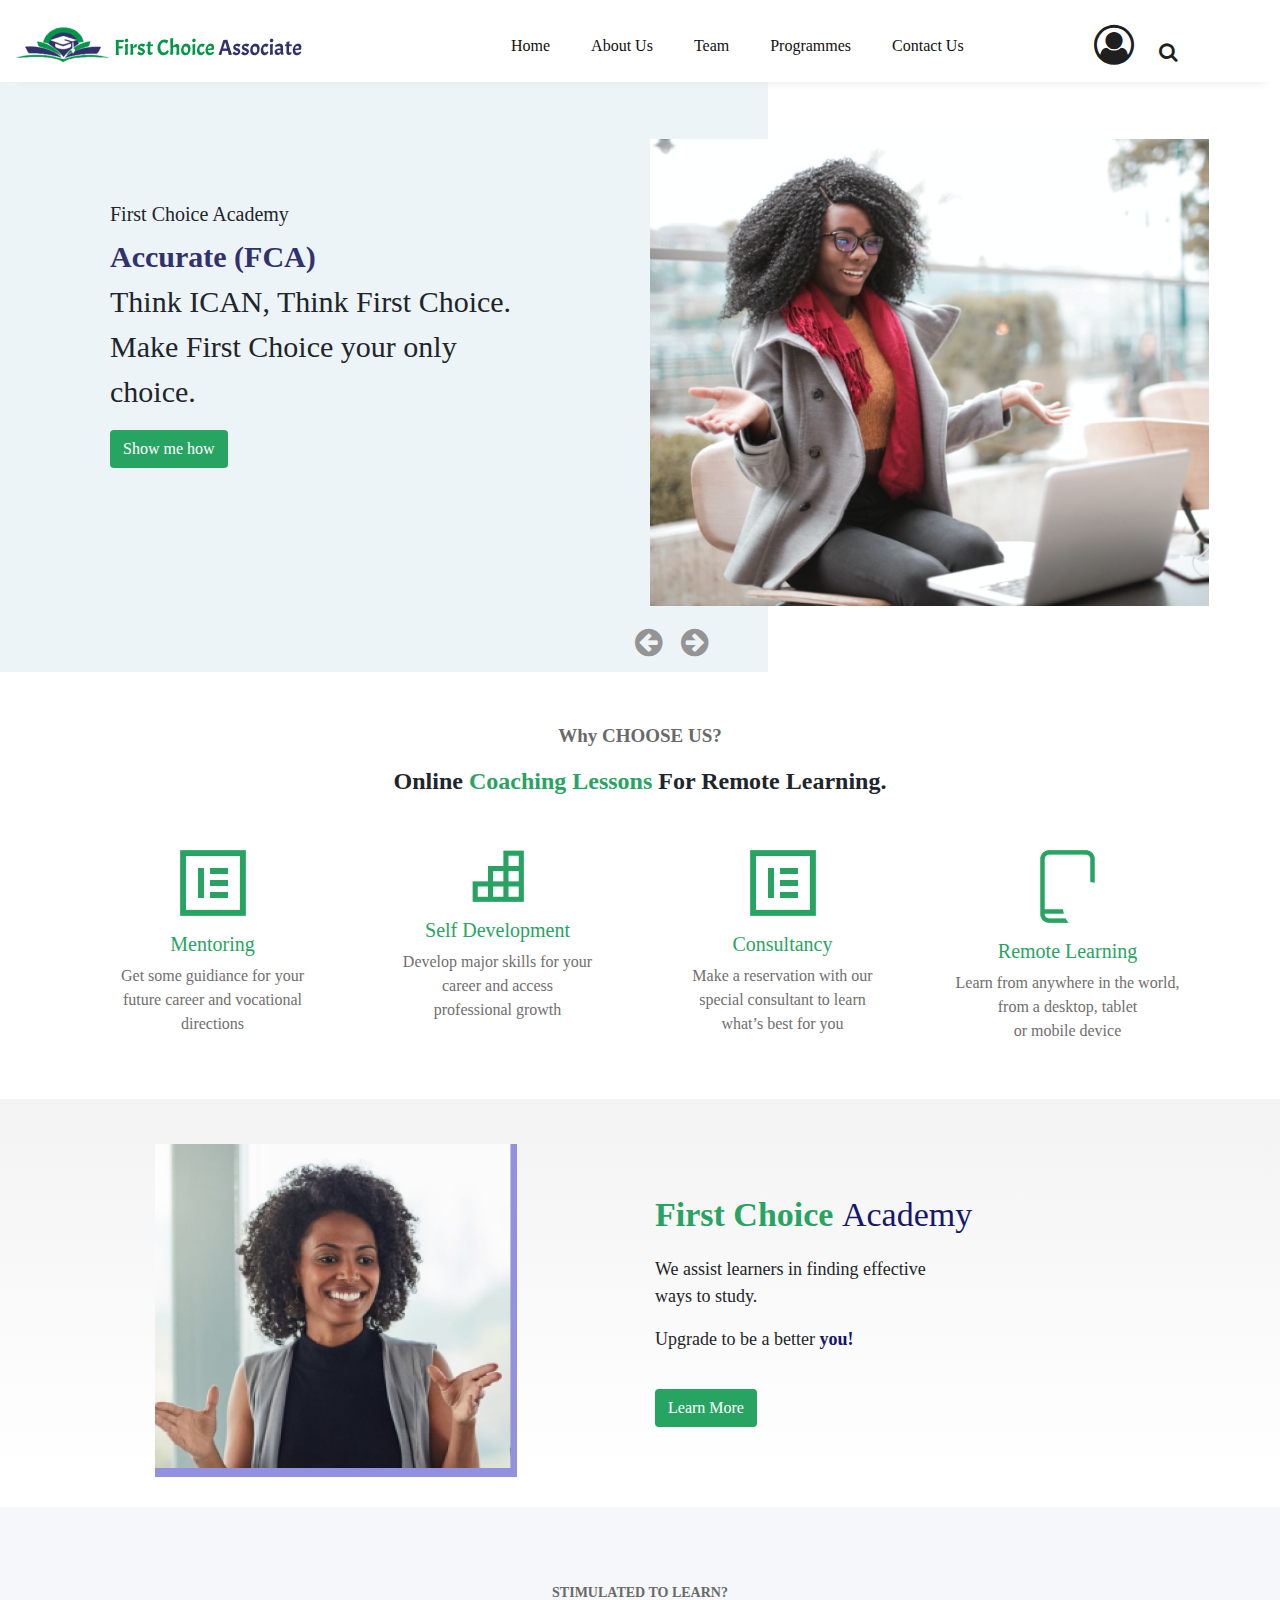
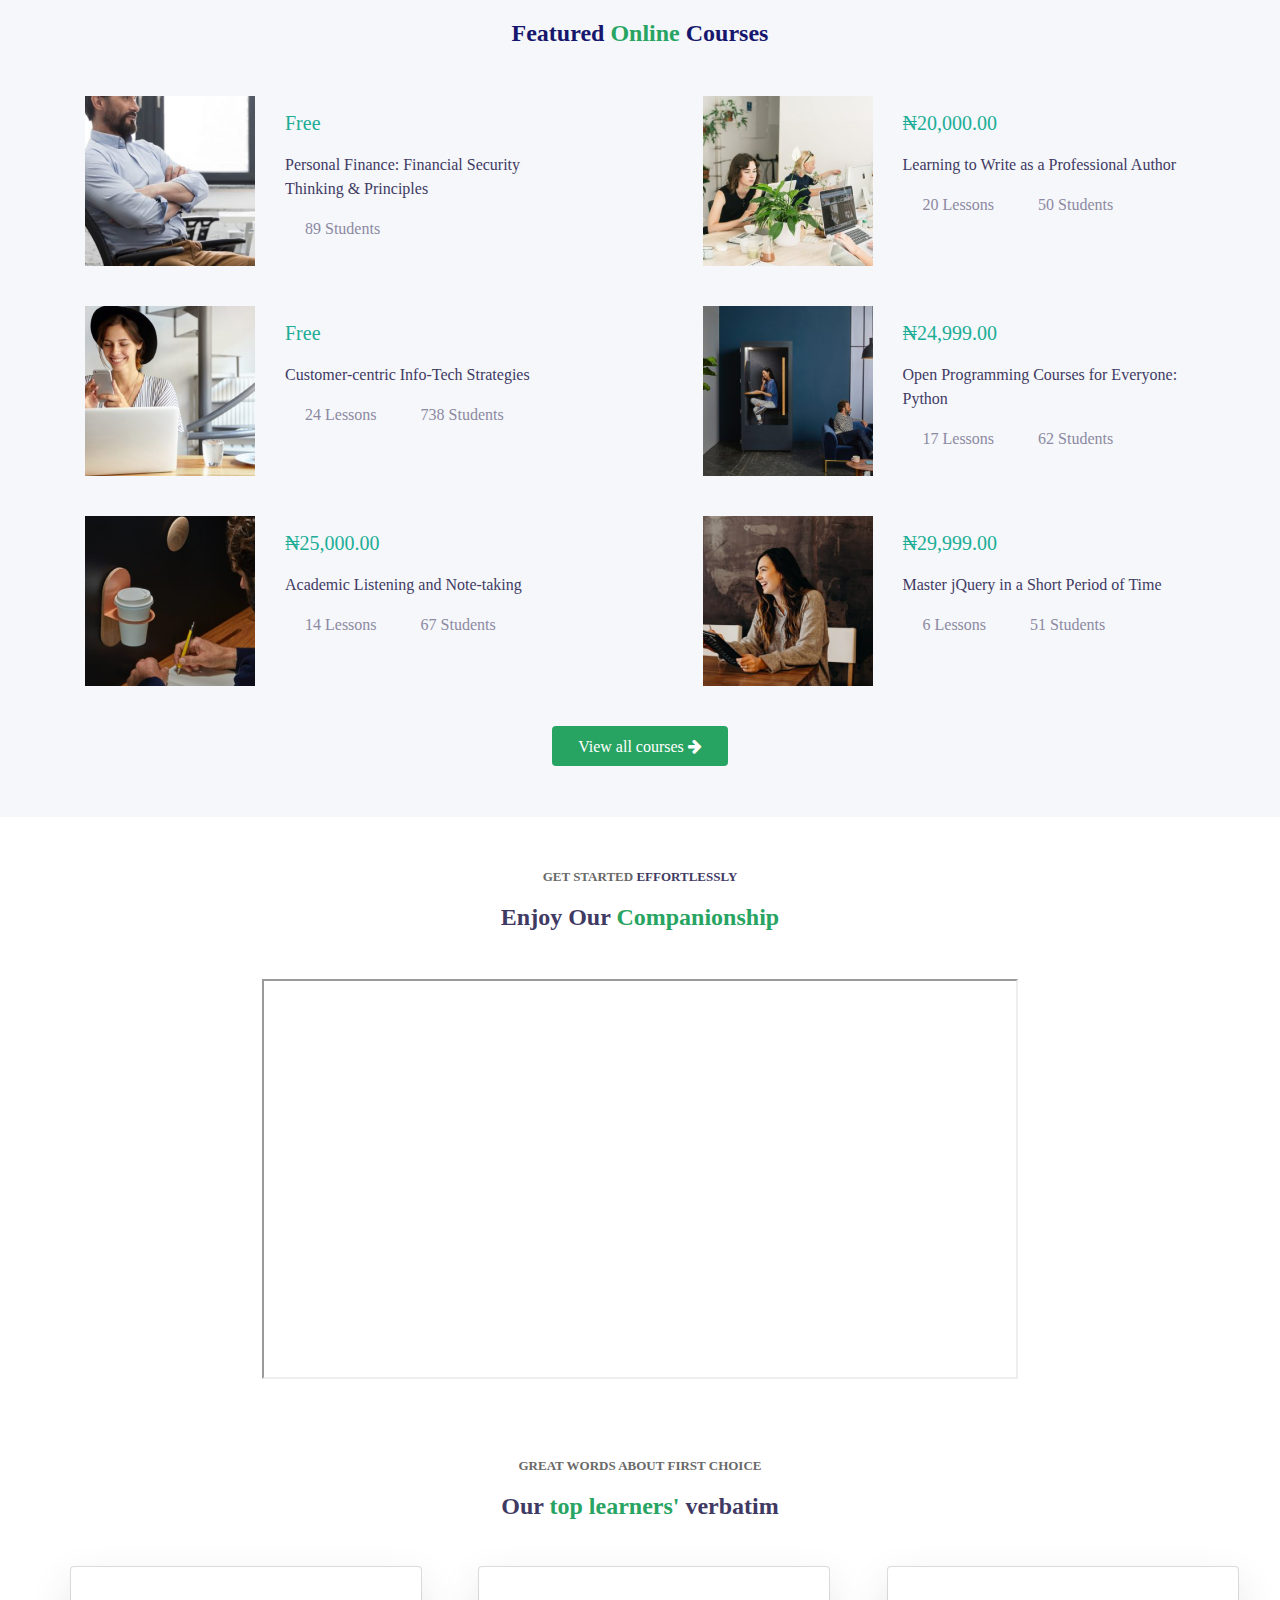
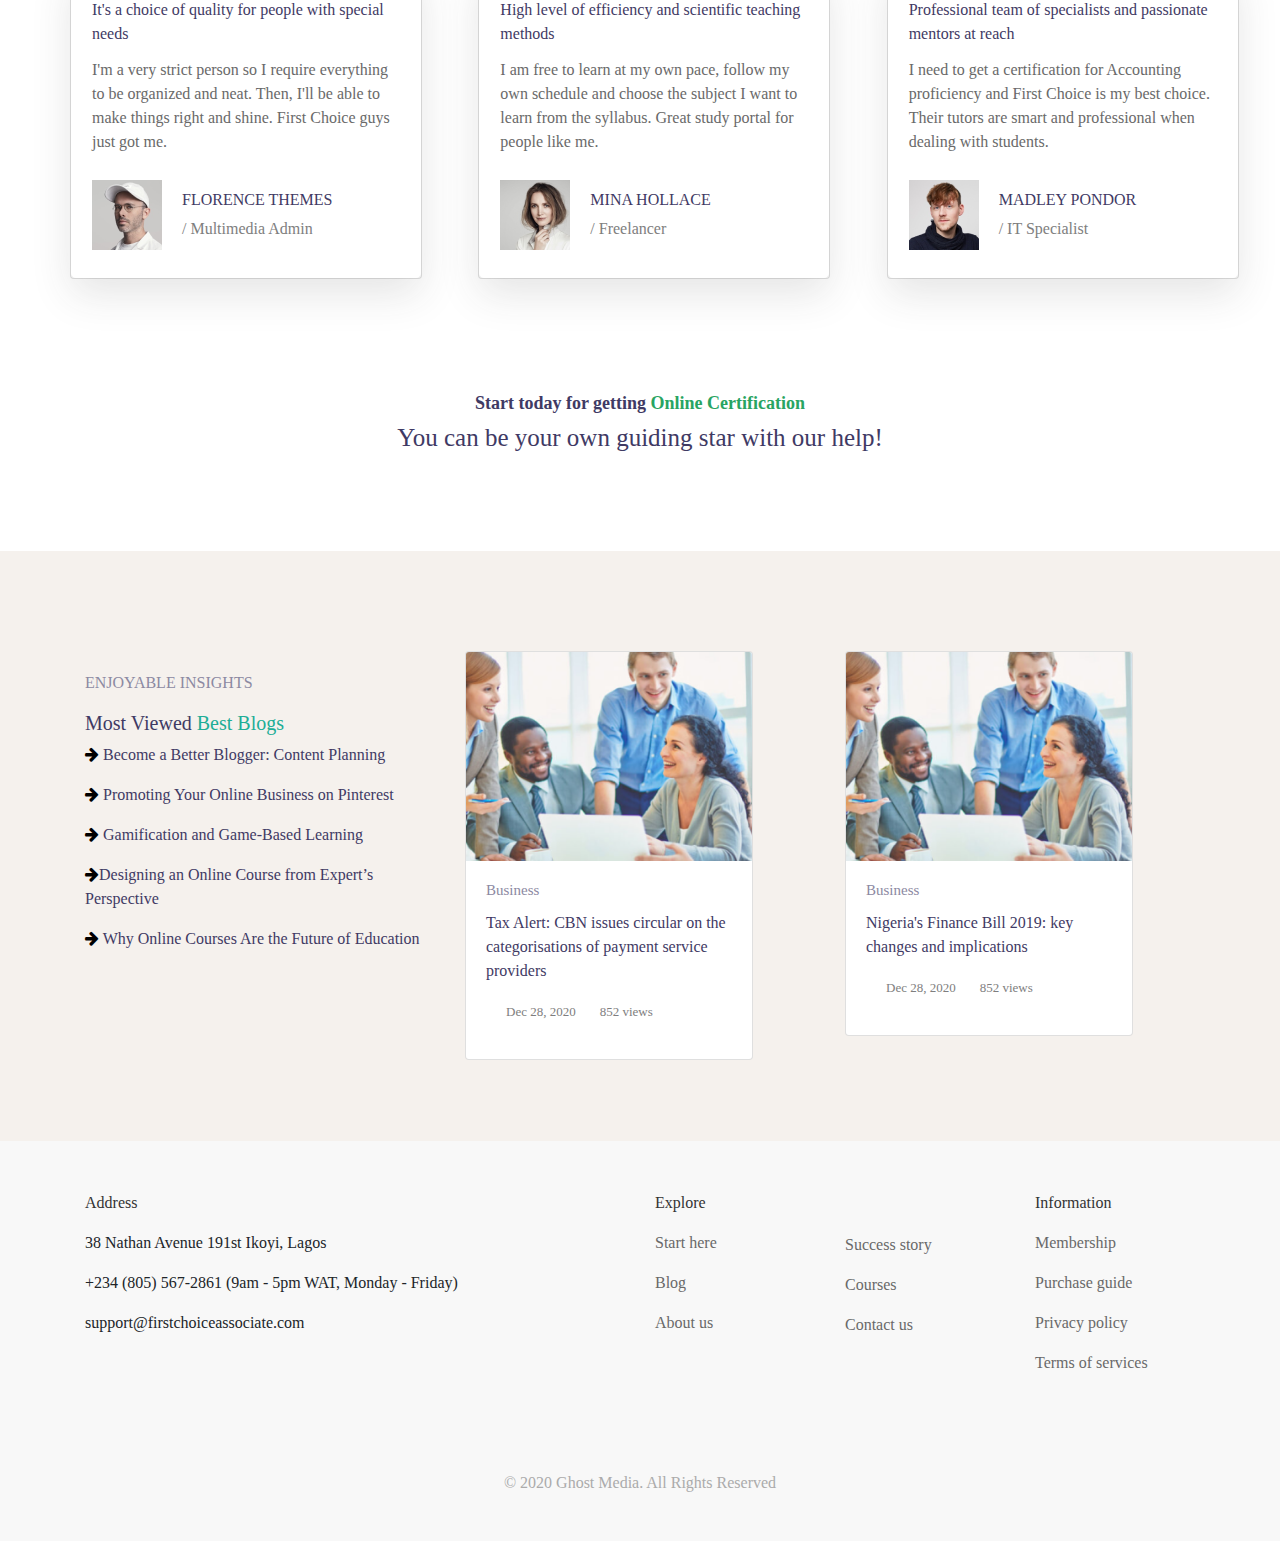
==== index.html @ f3e35f8e "demo for client" ====
<!DOCTYPE html>
<html lang="en">
<head>
    <meta charset="UTF-8">
    <meta http-equiv="X-UA-Compatible" content="IE=edge">
    <meta name="viewport" content="width=device-width, initial-scale=1.0">
    <title>Document</title>
    <link rel="stylesheet" href="https://maxcdn.bootstrapcdn.com/bootstrap/4.0.0/css/bootstrap.min.css" integrity="sha384-Gn5384xqQ1aoWXA+058RXPxPg6fy4IWvTNh0E263XmFcJlSAwiGgFAW/dAiS6JXm" crossorigin="anonymous">
    <link rel="stylesheet" href="https://stackpath.bootstrapcdn.com/font-awesome/4.7.0/css/font-awesome.min.css">
    <link rel="stylesheet" href="css/home.css">
</head>
<body>
    
    <!-- navbar- area -->
<section class="sec-one">
 
    <nav class="navbar navbar-expand-lg navbar-light">
        <div class="logos">
      <a class="navbar-brand" href="#"><img class="logo" src="images/logo.png" alt=""> <img class="logo-text" src="images/logo-text.png" alt=""></a>
     </div>
      <button class="navbar-toggler" type="button" data-toggle="collapse" data-target="#navbarTogglerDemo02" aria-controls="navbarTogglerDemo02" aria-expanded="false" aria-label="Toggle navigation">
        <span class="navbar-toggler-icon"></span>
      </button>
    
      <div class="collapse navbar-collapse" id="navbarTogglerDemo02">
        <ul class="navbar-nav mr-auto mt-2 mt-lg-0">
          <li class="nav-item active">
            <a class="nav-link" href="#">Home <span class="sr-only">(current)</span></a>
          </li>
          <li class="nav-item">
            <a class="nav-link" href="aboutus.html">About Us</a>
          </li>
          <li class="nav-item">
              <a class="nav-link" href="#">Team</a>
            </li>
            <li class="nav-item">
              <a class="nav-link" href="#">Programmes</a>
            </li>
            <li class="nav-item">
              <a class="nav-link" href="contactus.html">Contact Us</a>
            </li>
        </ul>
      </div>
  
      <div class="search">
          <a class="navbar-brand" href="index.html"><i class="fa fa-user-circle-o fa-2x" aria-hidden="true" ></i> <i class="fa fa-search" aria-hidden="true"></i></a>
        </div>
    </nav>

  </section>


  <!-- section two begins -->
  <section class="sec-two">
    <div class="container-fluid">
        <div class="col-sm col-md">
            <div class="accurate">
                <h5>First Choice Academy</h5> 
                    <p> <span class="accu">Accurate (FCA)</span>  <br> 
                        Think ICAN, Think First Choice. <br>
                         Make First Choice your only <br> choice.</p>
                       
                         <button type="button" class="btn btn-show">Show me how</button>                        
            </div>

            <div class="arrows">
                <a href="#"><i class="fa fa-arrow-circle-left fa-2x" aria-hidden="true"></i></a>  <a href="#"><i class="fa fa-arrow-circle-right fa-2x" aria-hidden="true"></i></a>
            </div>
        </div>
</div>


<div class="col-sm col-md">
    <div class="accurate-image">
        <img src="images/accurate.png" class="img-fluid" alt="">
    </div>
</div>
  </section>


 <!-- section three begins -->
<section class="sec-three">
    <div class="container-fluid">
        <div class="col-sm why">
          <p>Why CHOOSE US?</p> </div>

          <h4>Online <span>Coaching Lessons</span> For Remote Learning.</h4>
      </div>



      <div class="container">
        <div class="row rrow">
            <div class="col-sm col-md">
                <div class="general">
                <p><img src="images/mentoring.png" alt=""></p>
                <h5>Mentoring</h5>
                <p>Get some guidiance for your <br> future career and vocational <br> directions</p>
            </div>
            </div>

            
            <div class="col-sm col-md">
                <div class="general">
                <p><img src="images/self-development.png" alt=""></p>
                <h5>Self Development</h5>
                <p>Develop major skills for your  <br> career and access <br> professional growth</p>
            </div>
            </div>

      
            <div class="col-sm col-md">
                <div class="general">
                <p><img src="images/mentoring.png" alt=""></p>
                <h5>Consultancy</h5>
                <p>Make a reservation with our <br> special consultant to learn <br> what’s best for you</p>
            </div>
            </div>


            <div class="col-sm col-md">
                <div class="general">
                <p><img src="images/remote-learning.png" alt=""></p>
                <h5>Remote Learning</h5>
                <p>Learn from anywhere in the world, <br> from a desktop, tablet <br> or mobile device</p>
            </div>
            </div>

        </div>
      </div>
</section>


<!-- section four begins -->
<section class="sec-four">
    <div class="container">
        <div class="row">
        <div class="col-sm col-md">
            <div class="first-asso-image">
                <img src="images/first-asso-image.png" alt="">
            </div>
        </div>


        <div class="col-sm col-md">
            <div class="first-asso">
                <p id="first"><span>First Choice </span> Academy</p>
                <p id="second">We assist learners in finding effective <br> ways to study.</p>
                <p id="second">Upgrade to be a better <span>you!</span> </p>
            </div>

            <button type="button" class="btn btn-first">Learn More</button>   
        </div>
    </div>
</div>
</section>


<!-- section five begins -->
<section class="sec-five">
    <div class="container-fluid">
        <div class="col-sm why2">
          <p>STIMULATED TO LEARN?</p> 
          <h4> Featured  <span>Online</span> Courses</h4>
        </div>
      </div>
     

      <!-- sub-section -->
      <div class="container ">

        <!-- row one begins -->
        <div class="row row-head">
            <div class="col-sm col-md">
                <div class="free">
                    <div class="free-image">
                        <img src="images/free-1.png" alt="">
                    </div>

                    <div class="free-text">
                        <h5 style="color: #20AD96;;">Free</h5>
                        <p id="pi">Personal Finance: Financial Security <br> Thinking &  Principles </p>
                        <p id="pii"><span id="span1">89 Students</span></p>
                       
                    </div>
                </div>
            </div>

            <div class="col-sm-1 col-md-1"></div> 

            <div class="col-sm col-md">
                <div class="free free2">
                    <div class="free-image">
                        <img src="images/free-2.png" alt="">
                    </div>

                    <div class="free-text">
                        <h5 style="color: #20AD96;;">₦20,000.00</h5>
                        <p id="pi">Learning to Write as a Professional Author </p> 
                        <p><span id="span1">20 Lessons</span> <span id="span2">50 Students</span></p>
                    </div>
                </div>
            </div>
        </div>


        <!-- row two begins -->
        <div class="row row-head">
            <div class="col-sm col-md">
                <div class="free">
                    <div class="free-image">
                        <img src="images/free-3.png" alt="">
                    </div>

                    <div class="free-text">
                        <h5 style="color: #20AD96;;">Free</h5>
                        <p id="pi">Customer-centric Info-Tech Strategies</p>
                        <p><span id="span1">24 Lessons</span> <span id="span2"> 738 Students</span></p>
                    </div>
                </div>
            </div>

            <div class="col-sm-1 col-md-1"></div> 

            <div class="col-sm col-md">
                <div class="free free2">
                    <div class="free-image">
                        <img src="images/free-4.png" alt="">
                    </div>

                    <div class="free-text">
                        <h5 style="color: #20AD96;;">₦24,999.00</h5>
                        <p id="pi">Open Programming Courses for Everyone: Python</p>
                        <p><span id="span1">17 Lessons</span> <span id="span2"> 62 Students</span></p>
                    </div>
                </div>
            </div>
        </div>


        <!-- row three begins -->
        <div class="row row-head">
            <div class="col-sm col-md">
                <div class="free">
                    <div class="free-image">
                        <img src="images/free-5.png" alt="">
                    </div>

                    <div class="free-text">
                        <h5 style="color: #20AD96;;">₦25,000.00</h5>
                        <p id="pi">Academic Listening and Note-taking</p>
                        <p><span id="span1">14 Lessons</span> <span id="span2"> 67 Students</span></p>
                    </div>
                </div>
            </div>

            <div class="col-sm-1 col-md-1"></div> 

            <div class="col-sm col-md">
                <div class="free free2">
                    <div class="free-image">
                        <img src="images/free-6.png" alt="">
                    </div>

                    <div class="free-text">
                        <h5 style="color: #20AD96;;">₦29,999.00</h5>
                        <p id="pi">Master jQuery in a Short Period of Time</p>
                        <p><span id="span1">6 Lessons</span> <span id="span2"> 51 Students</span></p>
                    </div>
                </div>
            </div>
        </div>
      </div>


      <div class="container-fluid">
        <div class="col-sm col-md"> 
            <div class="btn-v">
            <button type="button" class="btn btn-view">View all courses  <i class="fa fa-arrow-right" aria-hidden="true"></i></button>   
         </div>
    </div>
      </div> 
</section>


<!-- section six begins -->
<section class="sec-six">
    <div class="container-fluid">
        <div class="col-sm get">
          <p>GET STARTED <span>EFFORTLESSLY</span></p> </div>

          <h4> Enjoy Our <span>Companionship</span> </h4>
      </div>

      <div class="container">
          <div class="col-sm col-md videoo">
            <iframe width="" height="" src="https://www.youtube.com/embed/l202KgIGcwQ" frameborder="10" allow="accelerometer; autoplay; clipboard-write; encrypted-media; gyroscope; picture-in-picture" allowfullscreen></iframe>
          </div>
      </div>
</section>


<!-- section seven begins -->
<section class="sec-seven">
    <div class="container-fluid">
        <div class="col-sm col-md great">
          <p>GREAT WORDS ABOUT FIRST CHOICE</p> </div>
          <h4>Our <span>top learners'</span> verbatim</h4>
      </div>


        <!-- card region -->
        <div class="container-fluid capp">
            <div class="row carrd">
                <div class="col-sm col-md">
                    <div class="card" style="width: 22rem;">
                        <div class="card-body card-reg">
                          <p class="card-title card-tit">It's a choice of quality for people with special needs</p>
                          <p class="card-text card-tex">I'm a very strict person so I require everything to be organized and neat. Then, I'll be able to make things right and shine. First Choice guys just got me. </p>    
                            <div class="card-subsection">
                            <div class="card-image">
                                <img src="images/card-image1.png" alt=""> </div>
                            <div class="card-image-text">
                                <h6 id="p-one">FLORENCE THEMES</h6>
                                <p id="p-two"> / Multimedia Admin</p>
                            </div>
                          </div>
                        </div>
                      </div>
                </div>



                <div class="col-sm col-md">
                    <div class="card" style="width: 22rem;">
                        <div class="card-body card-reg">
                          <p class="card-title card-tit">High level of efficiency and scientific teaching methods</p>
                          <p class="card-text card-tex">I am free to learn at my own pace, follow my own schedule and choose the subject I want to learn from the syllabus. Great study portal for people like me.</p>    
                            <div class="card-subsection">
                            <div class="card-image">
                                <img src="images/card-image2.png" alt=""> </div>
                            <div class="card-image-text">
                                <h6 id="p-one">MINA HOLLACE</h6>
                                <p id="p-two"> / Freelancer</p>
                            </div>
                          </div>
                        </div>
                      </div>
                </div>


                <div class="col-sm col-md">
                    <div class="card" style="width: 22rem;">
                        <div class="card-body card-reg">
                          <p class="card-title card-tit">Professional team of specialists and passionate mentors at reach</p>
                          <p class="card-text card-tex">I need to get a certification for Accounting proficiency and First Choice is my best choice. Their tutors are smart and professional when dealing with students.</p>    
                            <div class="card-subsection">
                            <div class="card-image">
                                <img src="images/card-image3.png" alt=""> </div>
                            <div class="card-image-text">
                                <h6 id="p-one">MADLEY PONDOR</h6>
                                <p id="p-two"> / IT Specialist</p>
                            </div>
                          </div>
                        </div>
                      </div>
                </div>
 
            </div>
        </div>
</section>


<!-- section eight begins -->
<section class="sec-eight">
    <div class="container-fluid">
        <div class="col-sm start">
            <p> Start today for getting <span>Online Certification</span> </p>
          <h5>You can be your own guiding star with our help!</h5> 
          
        </div>
      </div>
</section>


<!-- section nine begins -->
<section class="sec-nine">
    <div class="container">
        <div class="row enj">
            <div class="col-sm col-md">
                <div class="enjoyable">
                        <p id="enjoy">ENJOYABLE INSIGHTS</p>
                        <h5>Most Viewed <span>Best Blogs</span></h5>

                        <div class="become">
                           <a href=""> <p> <i class="fa fa-arrow-right" aria-hidden="true"></i> Become a Better Blogger: Content Planning</p></a>
                           <a href=""> <p> <i class="fa fa-arrow-right" aria-hidden="true"></i> Promoting Your Online Business on Pinterest</p></a>
                           <a href=""> <p> <i class="fa fa-arrow-right" aria-hidden="true"></i> Gamification and Game-Based Learning</p></a>
                           <a href=""> <p> <i class="fa fa-arrow-right" aria-hidden="true"></i>Designing an Online Course from Expert’s Perspective</p></a>
                           <a href=""> <p> <i class="fa fa-arrow-right" aria-hidden="true"></i> Why Online Courses Are the Future of Education</p></a>
                        </div>
                    </div>
             </div>


            <div class="col-sm col-md">
                <div class="card" style="width: 18rem;">
                    <img class="card-img-top" src="images/enjoyable-image1.png" alt="Card image cap">
                    <div class="card-body">
                      <h5 class="card-title card-business">Business</h5>
                      <p class="card-text card-tax">Tax Alert: CBN issues circular on the categorisations of payment service providers</p>
                      <p id="tax"> <span>Dec 28, 2020</span> <span>852 views</span></p> 
                    </div>
                  </div>
            </div>

          
            <div class="col-sm col-md">
                <div class="card" style="width: 18rem;">
                    <img class="card-img-top" src="images/enjoyable-image1.png" alt="Card image cap">
                    <div class="card-body">
                      <h5 class="card-title card-business">Business</h5>
                      <p class="card-text card-tax">Nigeria's Finance Bill 2019: key changes and implications</p>
                      <p id="tax"> <span>Dec 28, 2020</span> <span>852 views</span></p> 
                    </div>
                  </div>
            </div>
        </div>
    </div>
</section>


<!-- footer section begins -->
<footer>
    <div class="container">
        <div class="row foot">
            <div class="col-sm col-md">
                <div class="address">
                <p id="main">Address</p>
                <p>38 Nathan Avenue 191st Ikoyi, Lagos</p>
                <p>+234 (805) 567-2861 (9am - 5pm WAT, Monday - Friday)</p>
                <p>support@firstchoiceassociate.com</p>
            </div>
            </div>


            <div class="col-sm col-md">
                <div class="row">
                    <div class="col-sm">
                        <div class="explore">
                            <p id="main">Explore</p>
                            <a href=""> <p>Start here</p>   </a>
                            <a href=""> <p>Blog</p>   </a>
                            <a href=""><p>About us</p>   </a>
                        </div>
                    </div>     
                                        

                    <div class="col-sm">
                        <div class="success">
                            <p> </p>
                            <a href=""> <p id="succ">Success story</p>   </a>
                            <a href=""><p>Courses</p>   </a>
                         <a href=""><p>Contact us</p>   </a>
                        </div>
                    </div> 


                    <div class="col-sm">
                        <div class="information">
                           <p id="main">Information</p>
                            <a href=""> <p>Membership</p>   </a>
                            <a href=""><p>Purchase guide</p>   </a>
                            <a href=""> <p>Privacy policy</p>   </a>
                             <a href=""><p>Terms of services</p>   </a>

                        </div>
                    </div> 
                 </div>
            </div>

           
        </div>
    </div>


    <div class="col-sm col-md">
        <div class="copyright">
            <p>&copy; 2020 Ghost Media. All Rights Reserved</p>
        </div>
    </div>

</footer>














    <script src="https://code.jquery.com/jquery-3.2.1.slim.min.js" integrity="sha384-KJ3o2DKtIkvYIK3UENzmM7KCkRr/rE9/Qpg6aAZGJwFDMVNA/GpGFF93hXpG5KkN" crossorigin="anonymous"></script>
<script src="https://cdnjs.cloudflare.com/ajax/libs/popper.js/1.12.9/umd/popper.min.js" integrity="sha384-ApNbgh9B+Y1QKtv3Rn7W3mgPxhU9K/ScQsAP7hUibX39j7fakFPskvXusvfa0b4Q" crossorigin="anonymous"></script>
<script src="https://maxcdn.bootstrapcdn.com/bootstrap/4.0.0/js/bootstrap.min.js" integrity="sha384-JZR6Spejh4U02d8jOt6vLEHfe/JQGiRRSQQxSfFWpi1MquVdAyjUar5+76PVCmYl" crossorigin="anonymous"></script>
</body>
</html>
---- css/home.css ----
*{
    margin: 0px;
    padding: 0px;
    box-sizing: border-box;
    font-family: roboto;
}


/* sec-one begins */

/* navbar */

.navbar{
    padding-top: 20px;
    padding-bottom: 10px;
    box-shadow: 0px 15px 10px -15px  #E5E5E5;    
    
} 

.logos{
   
}

.navbar-nav{
    margin-left: 160px;
}

.nav-link{
    color: #111111 !important;
}

.nav-link:hover{
    color: #019748 !important;
}


.nav-link:hover{
    border-bottom: solid 2px  
    #019748;

}


.nav-item {
    padding-left: 25px;
}


.search{
    margin-right: 70px;
}

.search i{
    padding-left: 20px;
}


/* section two begins */
.sec-two{
    height: 590px;
    width: 60%;
    background-color: #EDF4F8;

    
}

.accu{
    color: #31316D; font-weight: bold; 
}

.accurate {
    padding-left: 80px;
    padding-top: 120px;
    position: relative;
}


.accurate p{
    font-size: 30px;
}

.accurate h5{
    
}

.btn-show{
    background-color:  #28A462;
    color: white;
}

.accurate-image{
    width: 100%;
    
}

.accurate-image img{
  position: absolute;
  z-index: 1;
    left: 650px;
    bottom: -140px;
    height: 470px !important;
}

.arrows{
    position: absolute;
    top: 545px;
    left: 605px;
}

.arrows i{
    padding-left: 15px;
}

.arrows a{
    color: #949494;
}


/* section 3 begins */
.sec-three .why p {
    padding-top: 50px;
       text-align: center;
       color: #696969;
       font-size: 19px;
       font-weight: bold;
   }

   .sec-three h4 {
    padding-top: 0px;
       text-align: center;
       font-weight: bold;
   }

.sec-three h4 span{
   color: #28A462;
}



.rrow{
    margin-top: 55px;
    text-align: center;
}

.general{
    text-align: center;
    margin: auto;
}

.general h5{
    margin: auto;
    color: #28A462;
    padding-bottom: 8px;

}
.general img{
    
}

.general p{
    color: #706E6E;

}


/* sec-four begins */
.sec-four{
    
    width: 100%;
    /* height: 402px; */
    margin-top: 40px;
    background-image: linear-gradient(#F3F3F3, #ffffff);
}

.first-asso-image{
    padding-top: 45px;
}

.first-asso-image img{
    width: 80%;
    padding-left: 70px;
}

#first{
    font-size: 34px;
    font-family: cursive;
    padding-top: 90px;
    color:  rgb(22, 22, 109);
}

#first span{
    font-weight: bold;
    color: #28A462;
    font-family: cursive;
}

#second{
    font-size: 18px;
}

#second span{
    color: rgb(22, 22, 109);
    font-weight: bold;
}

.btn-first{
    background-color:  #28A462;
    color: white;
    margin-top: 20px;
}


/* section five begins */
.sec-five{
    margin-top: 30px;
    width: 100%;
    height: 910px;
    background-color:  #F5F7FA;
}

.sec-five .why2 p {
    padding-top: 75px;
       text-align: center;
       color: #696969;
       font-size: 14px;
       font-weight: bold;
   }

   .sec-five .why2 h4 {
    padding-top: 0px;
       text-align: center;
       font-weight: bold;
       color: rgb(22, 22, 109);
   }

.sec-five .why2 h4 span{
   color: #28A462;
}

.row-head{
    padding-top: 40px;
}

.free{
    display: flex;
}



.free-text{
    padding-left:  30px;
    padding-top: 15px;
}

#pi{
    color:  #3F3A64;
    padding-top: 10px;
    /* color: #3F3A64; */
}


.free-text #span1{
    padding-left: 20px;
    color: #8C89A2;
}

.free-text #span2{
    padding-left: 40px;
    color: #8C89A2;
}

.btn-v{
text-align: center;
}

.btn-view {
       text-align: center;
       margin: auto;
       margin-top: 40px;
       background-color:  #28A462;
       color: white;
       padding-left: 25px;
       padding-right: 25px;
       padding-top: 8px;
   }


   /* section six begins */
   .sec-six{
       
   }

   .sec-six .get p {
    padding-top: 50px;
       text-align: center;
       color: #696969;
       font-size: 13px;
       font-weight: bold;
   }

   .sec-six .get p span{
        color: #3F3A64;
   }

   .sec-six h4 {
    padding-top: 0px;
       text-align: center;
       font-weight: bold;
       color: #3F3A64;
   }

.sec-six h4 span{
   color: #28A462;
}

.sec-six iframe{
    width: 70%;
    height: 400px;
    margin-top: 40px;
}

.videoo{
    text-align: center;
}


/* section seven begins */
.sec-seven .great p {
    padding-top: 70px;
       text-align: center;
       color: #696969;
       font-size: 13px;
       font-weight: bold;
   }

   .sec-seven h4 {
    padding-top: 0px;
       text-align: center;
       font-weight: bold;
       color: #3F3A64;
   }

.sec-seven h4 span{
   color: #28A462;
}

/* card region */
.card-reg{
    padding-left: 20px;
    padding-top: 30px;
    box-shadow: 0px 16px 40px rgba(51, 51, 51, 0.13);
    background: #FFFFFF !important;
    border-radius: 5px;
    border: solid 1px #FFFFFF !important;
}

.card-tit{
    color:  #3F3A64;
}

.card-tex{
    color:  #696969;
}

.card-subsection{
    display: flex;
    padding-top: 10px;
}

.card-image-text{
    padding-left: 20px;
    padding-top: 10px;
    
}

#p-one{
    color: #3F3A64;
}

#p-two{
    color: #7E7E7E;
}

.carrd{
    margin-top: 45px;
    margin-left: 40px; 
}



/* section 8 begins */

.sec-eight{
    padding-top: 120px;
    background-color:  white;
    line-height: 0.5rem;
    padding-bottom: 90px;
}

.sec-eight .start h5 {
       text-align: center;
       color:#3F3A64;
       font-size: 25px;
       /* font-weight: bold; */
   }

   .sec-eight .start p {
       text-align: center;
       font-weight: bold;
       font-size: 18px;
       color:#3F3A64;
   }

.sec-eight .start p span{
   color: #28A462;
}



/* section nine begins */
.sec-nine{
    width: 100%;
    height: 590px;
    background-color: #F5F1ED;
}

.enj{
    padding-top: 100px;
}

.enjoyable{
    padding-top: 20px;
}

#enjoy{
    color: #8C89A2;;
}

.enjoyable h5{
    color: #3F3A64;
}

.enjoyable h5 span{
    color: #20AD96;
}

.become i{
    color: #000000;
}

.become a{
    color: #3F3A64;
    text-decoration: none;
}

.card-business{
    font-size: 15px;
    color: #8C89A2;
}

.card-tax{
    color: #3F3A64;
}

#tax span{
    color:  #7E7E7E;
    padding-left: 20px;
    font-size: 13px;
}



/* footer section begins */
footer{
        width: 100%;
        height: 400px;
        background-color: #F8F8F8;    
}

.foot{
    padding-top: 50px;
}

.foot a {
    color: #696969;
    text-decoration: none;
}

.foot a:hover {
    color: #257249;
}

#main{
    color: #333333;
    font-weight: 500 !important;
}

#succ{
    padding-top: 26px;
}

.copyright{
    padding-top: 80px;
    text-align: center;
    color:  #ABABAB;
}
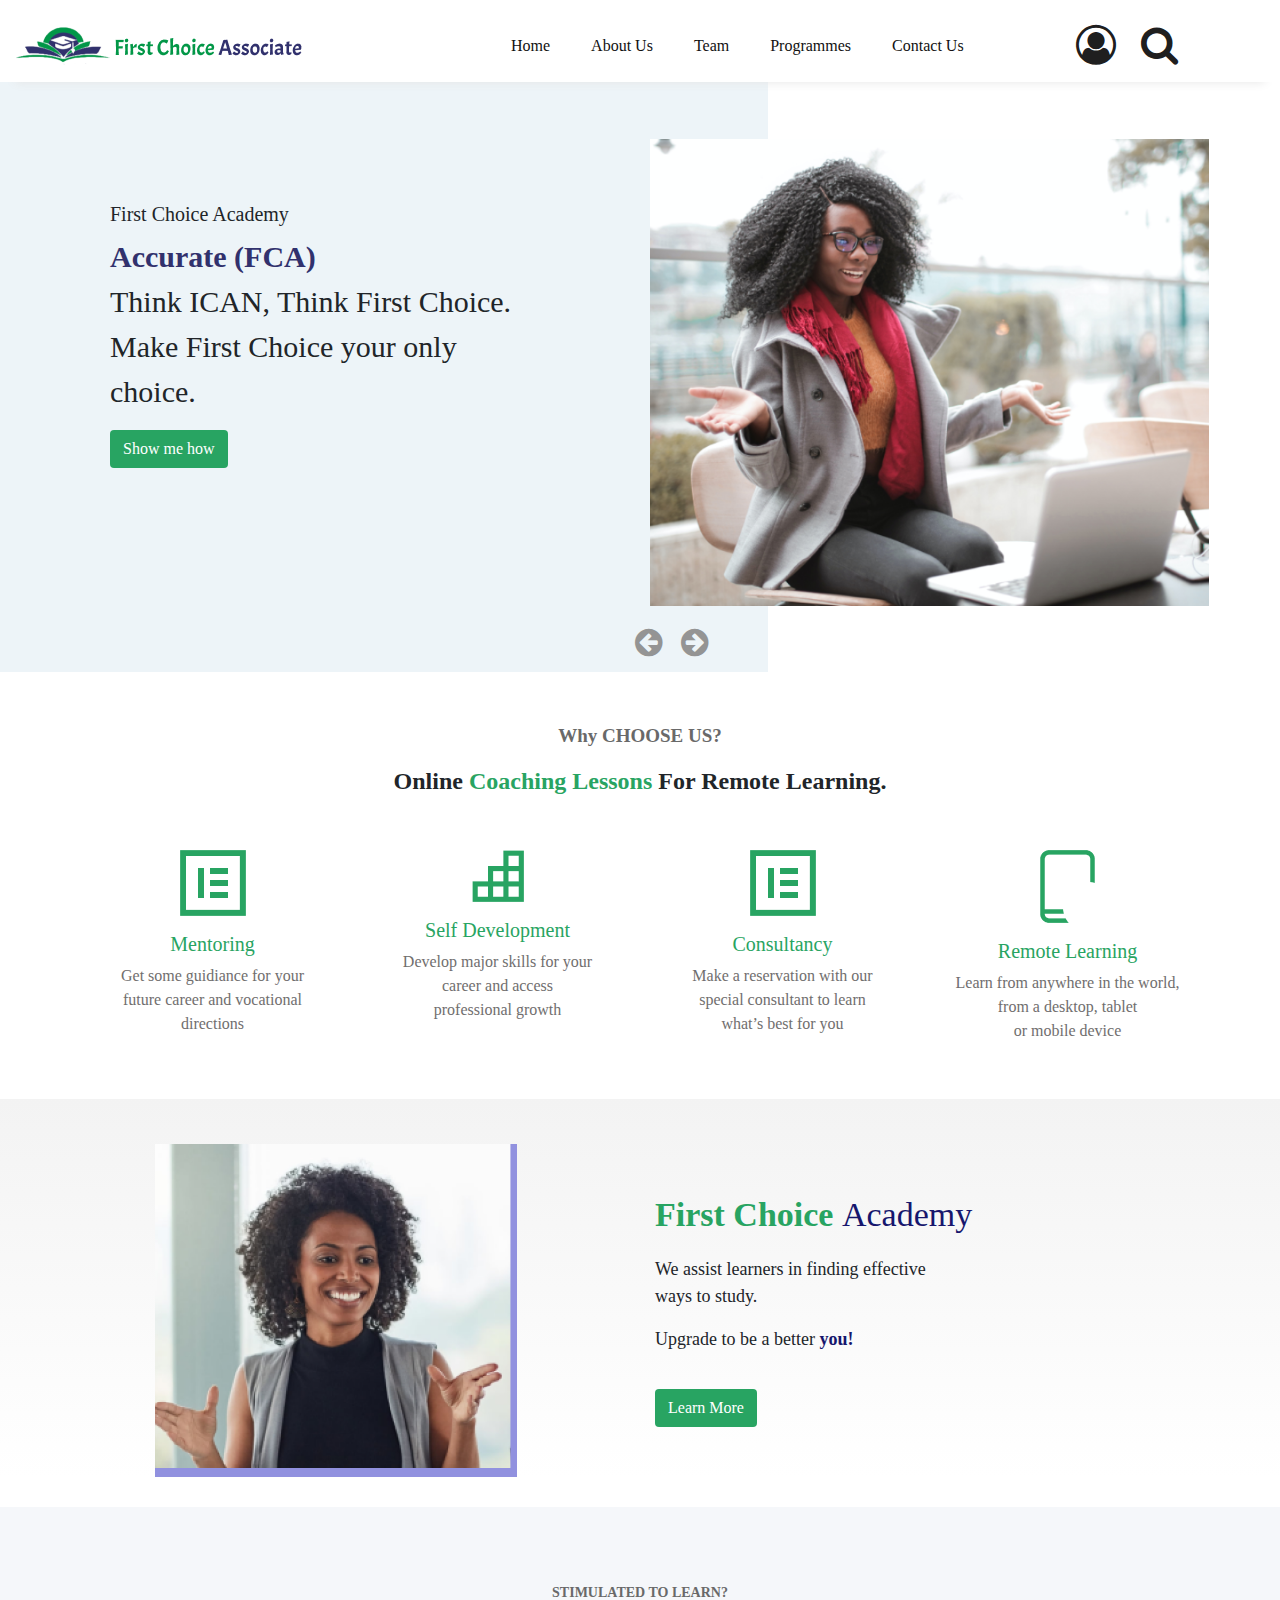
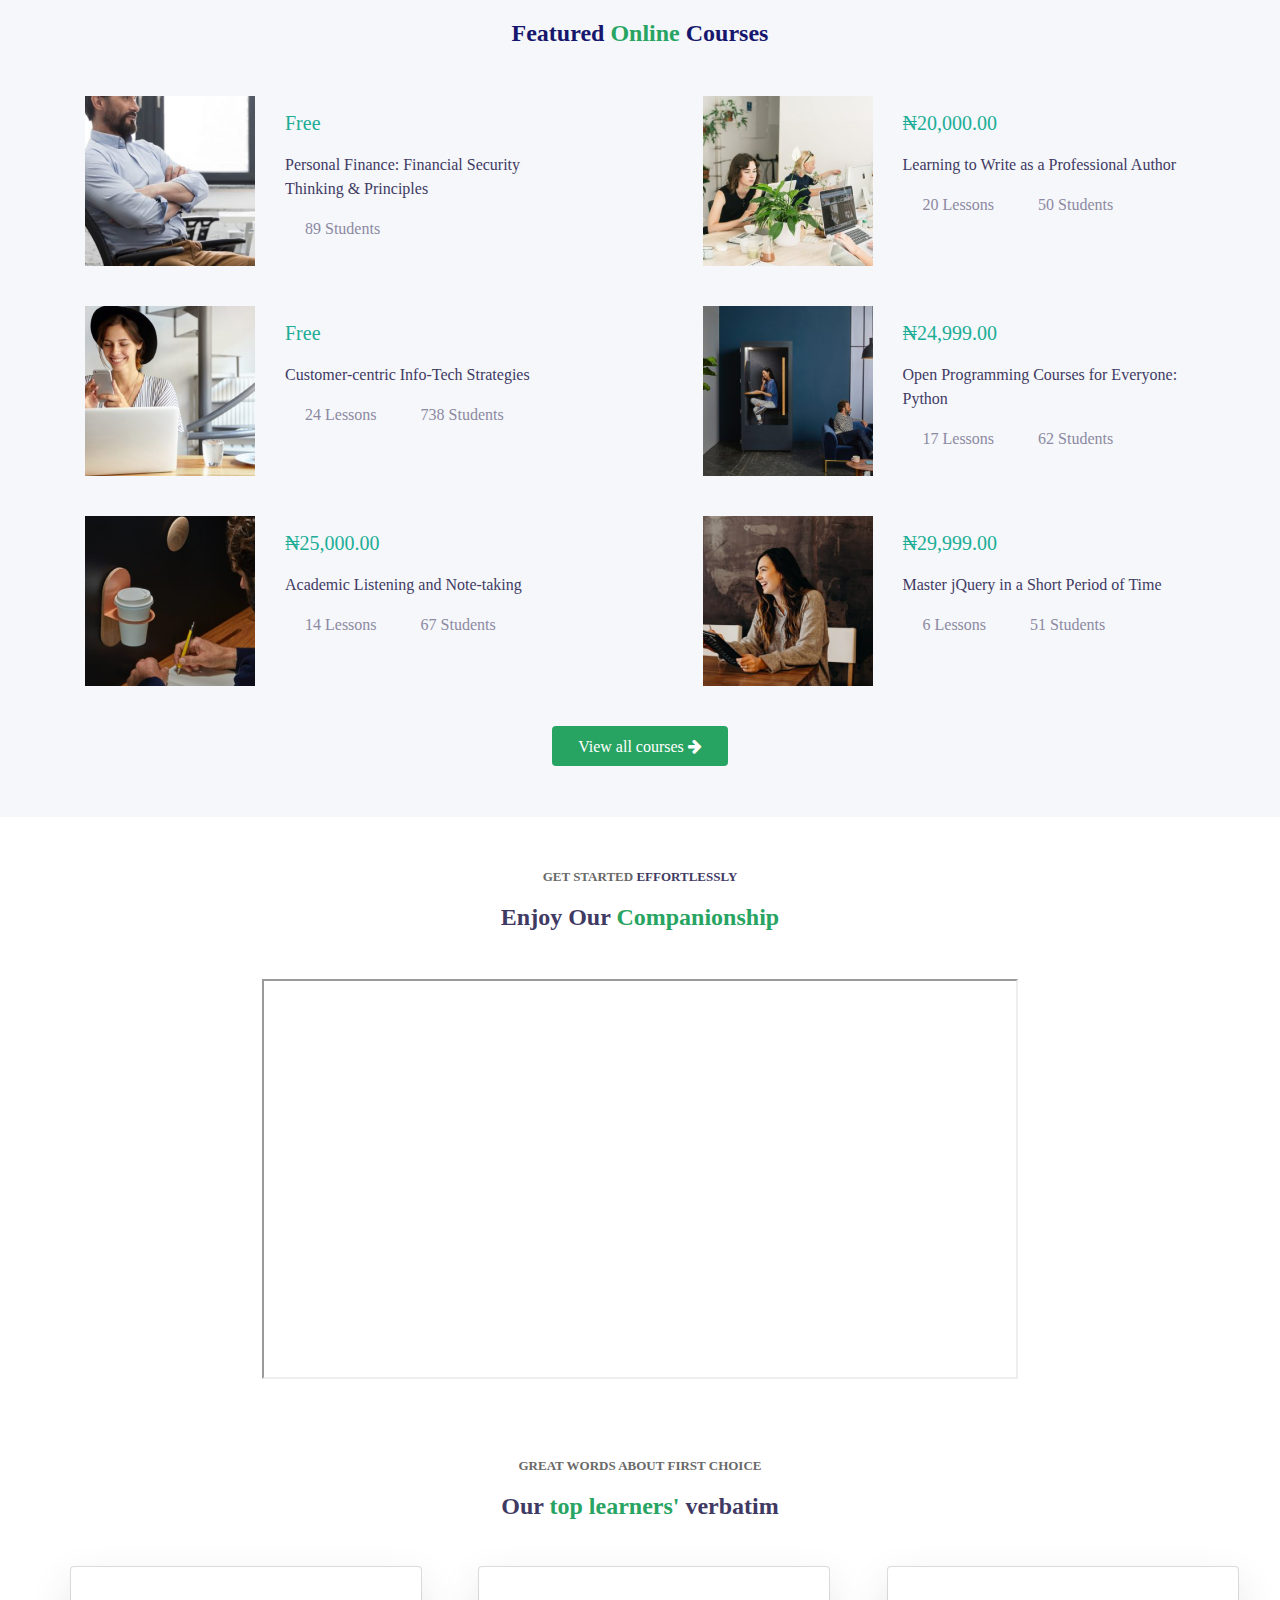
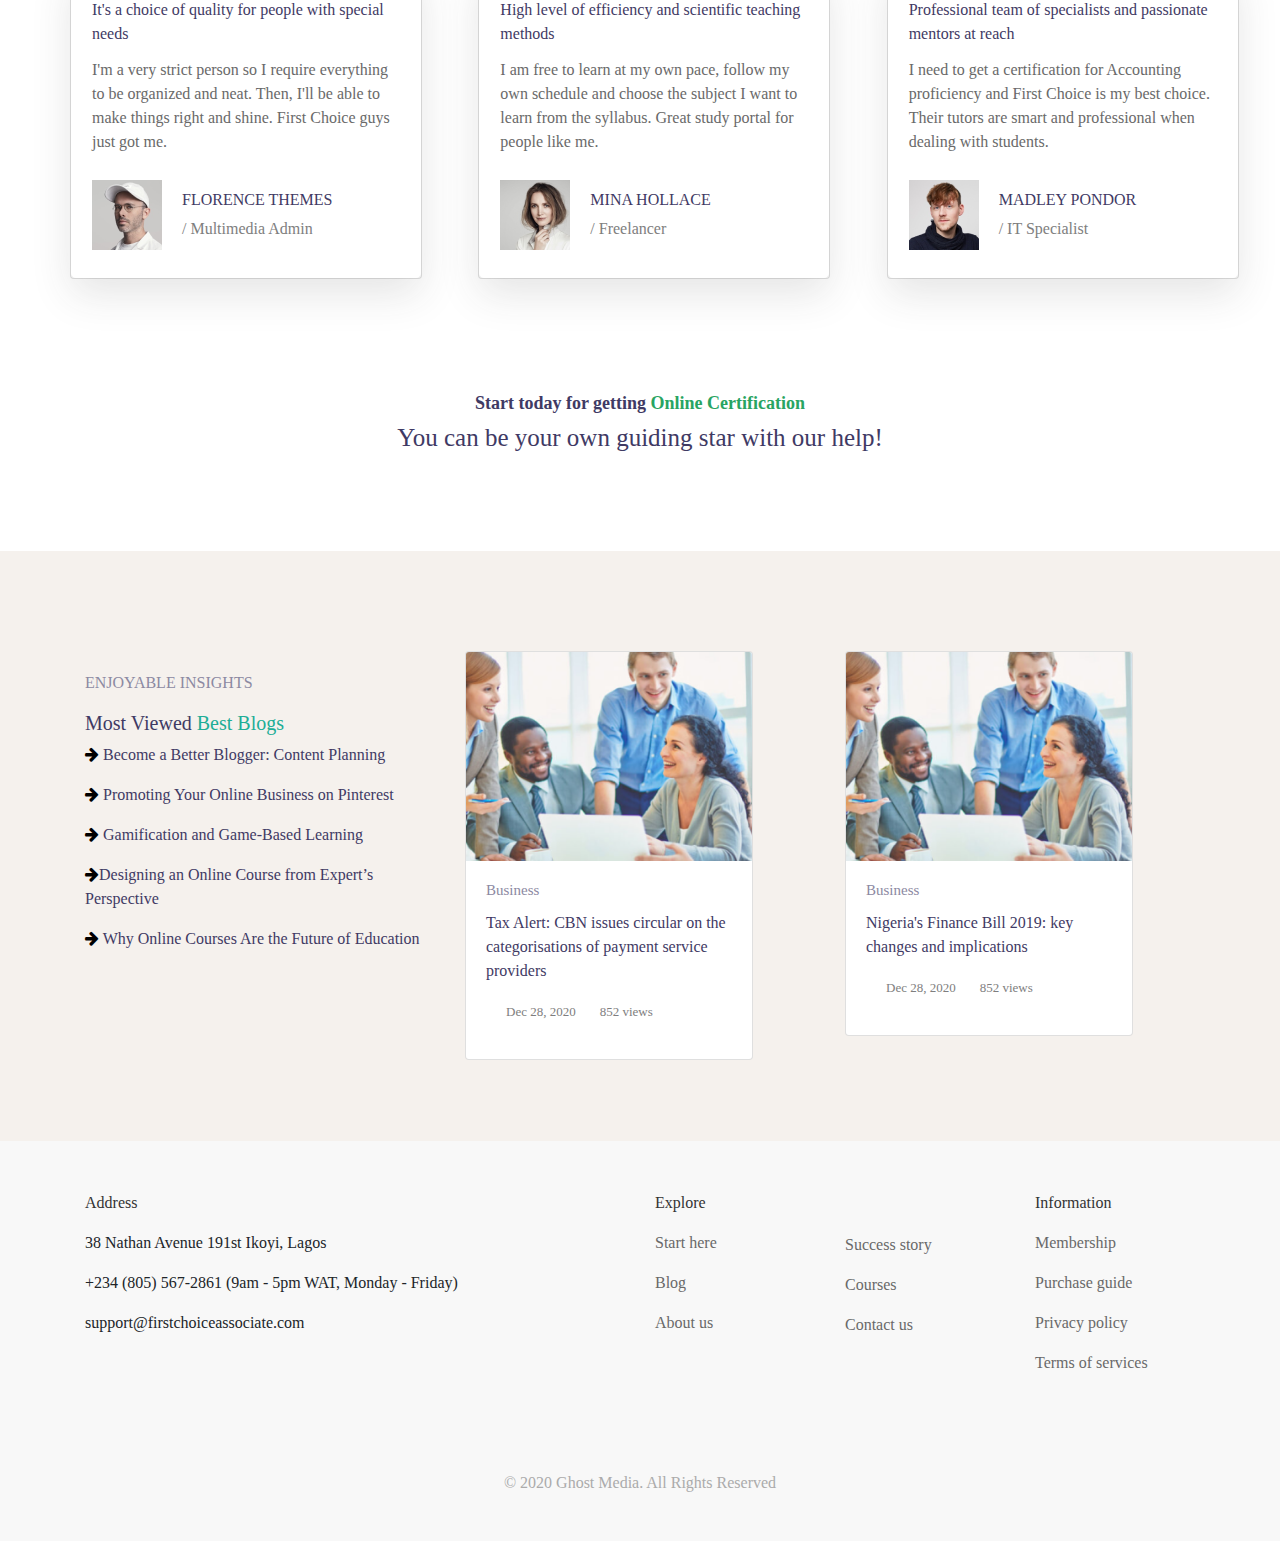
==== commit 1c52aeef: "added remaining pages" ====
--- a/index.html
+++ b/index.html
@@ -25,16 +25,16 @@
       <div class="collapse navbar-collapse" id="navbarTogglerDemo02">
         <ul class="navbar-nav mr-auto mt-2 mt-lg-0">
           <li class="nav-item active">
-            <a class="nav-link" href="#">Home <span class="sr-only">(current)</span></a>
+            <a class="nav-link" href="index.html">Home <span class="sr-only">(current)</span></a>
           </li>
           <li class="nav-item">
             <a class="nav-link" href="aboutus.html">About Us</a>
           </li>
           <li class="nav-item">
-              <a class="nav-link" href="#">Team</a>
+              <a class="nav-link" href="team.html">Team</a>
             </li>
             <li class="nav-item">
-              <a class="nav-link" href="#">Programmes</a>
+              <a class="nav-link" href="programmes.html">Programmes</a>
             </li>
             <li class="nav-item">
               <a class="nav-link" href="contactus.html">Contact Us</a>
@@ -43,7 +43,7 @@
       </div>
   
       <div class="search">
-          <a class="navbar-brand" href="index.html"><i class="fa fa-user-circle-o fa-2x" aria-hidden="true" ></i> <i class="fa fa-search" aria-hidden="true"></i></a>
+          <a class="navbar-brand" href="index.html"><i class="fa fa-user-circle-o fa-2x" aria-hidden="true" ></i> <i class="fa fa-search fa-2x" aria-hidden="true"></i></a>
         </div>
     </nav>
 
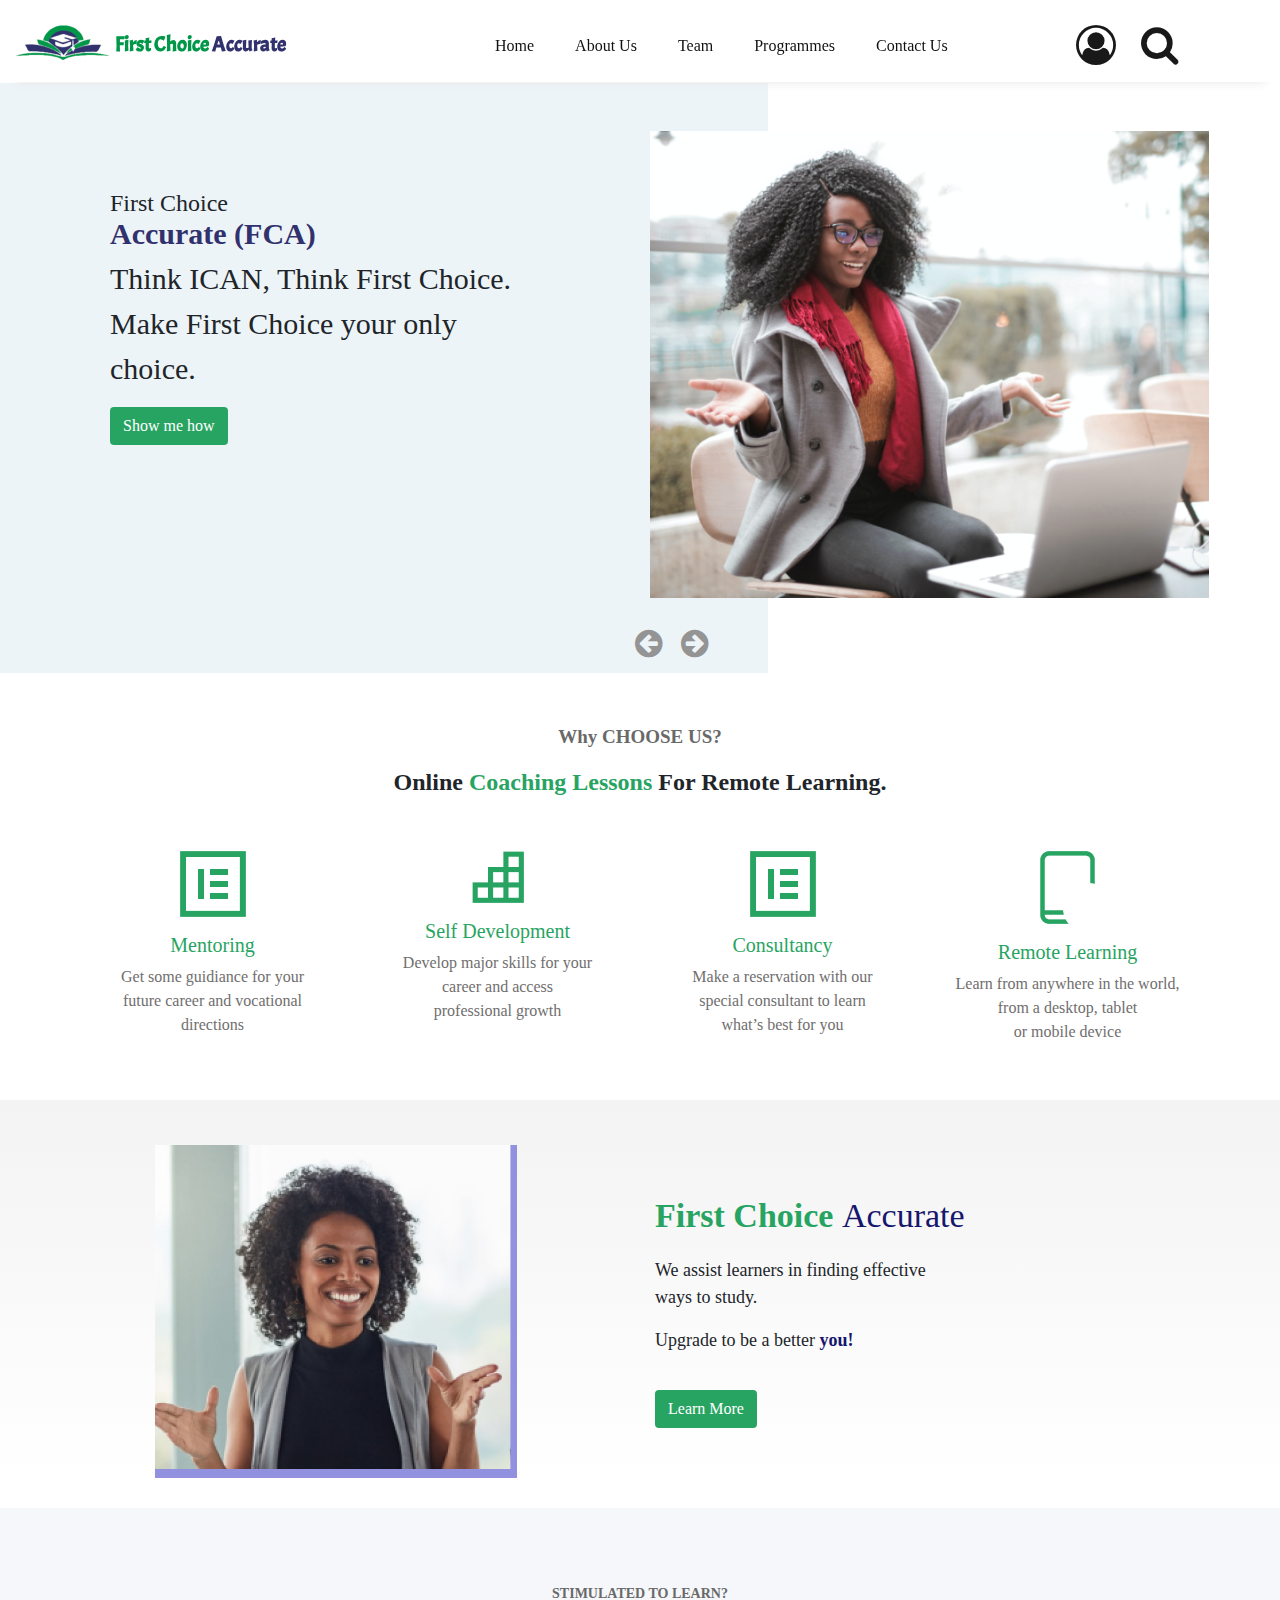
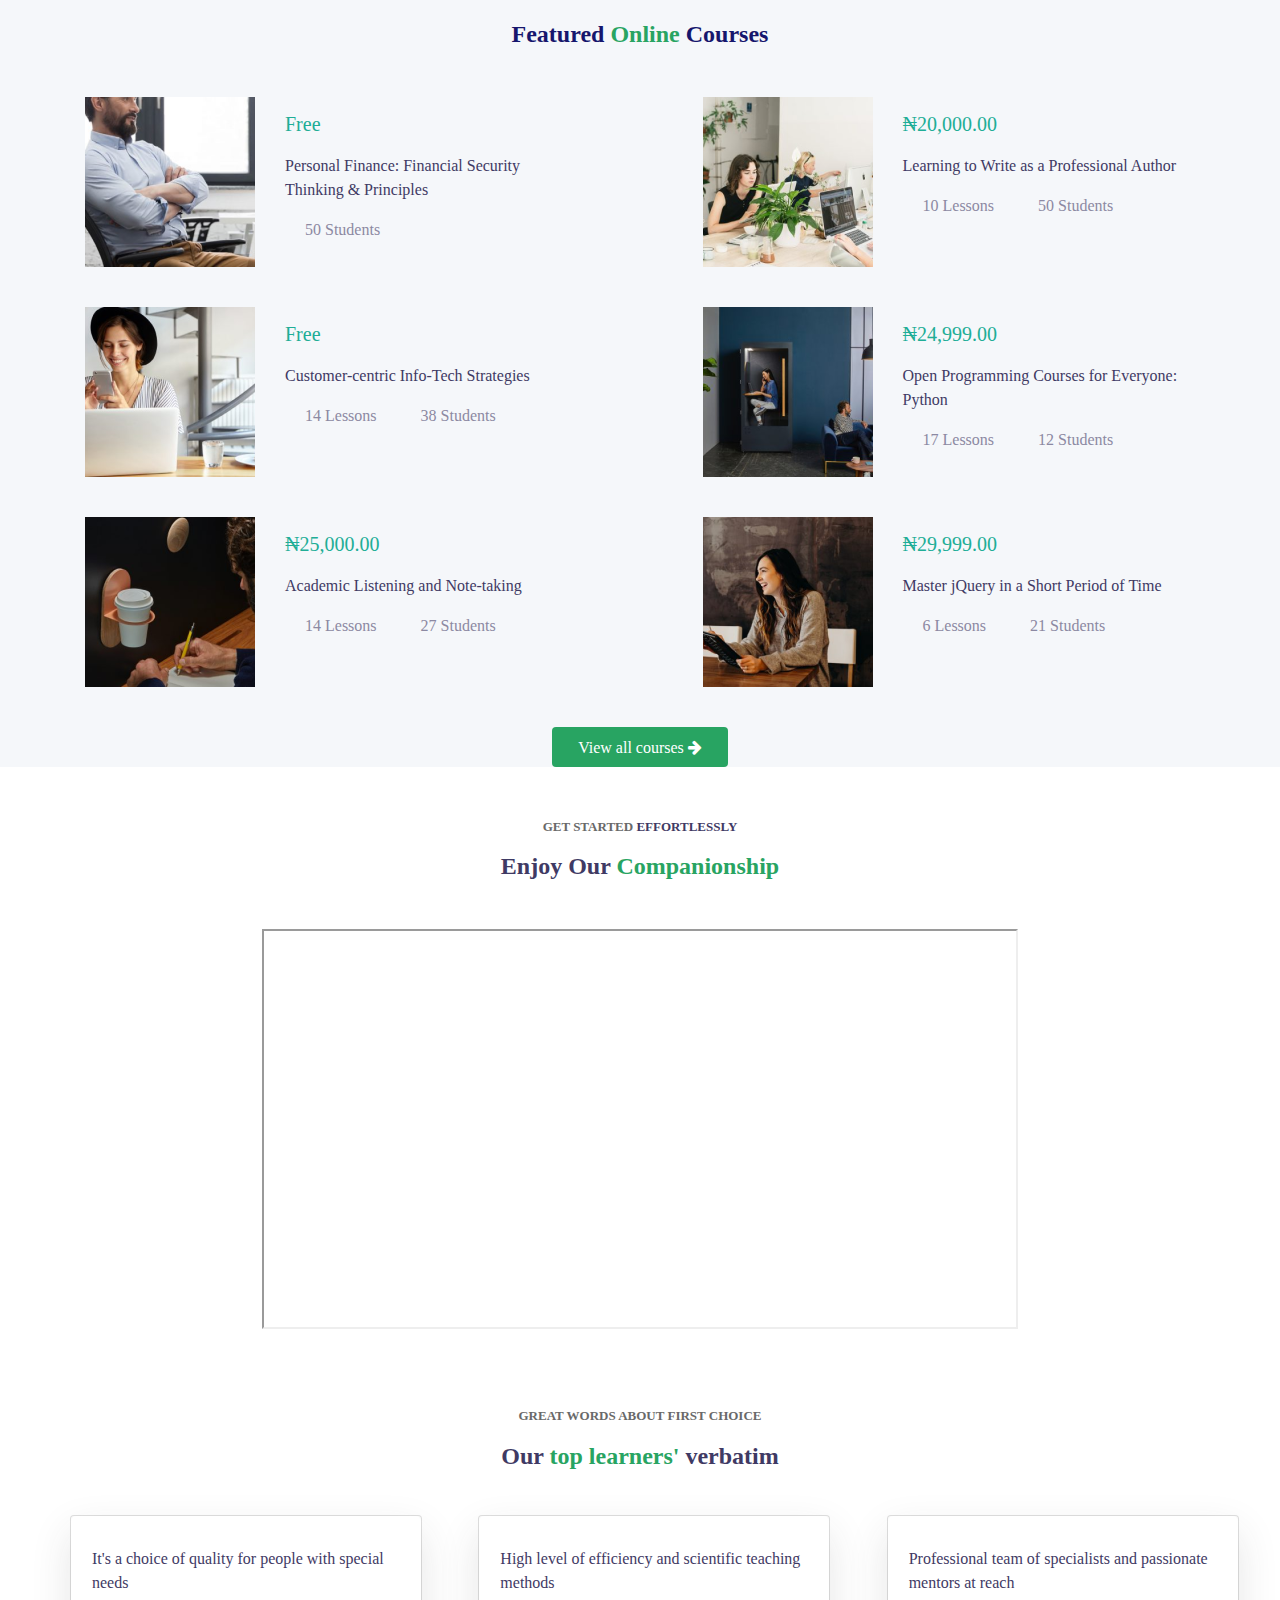
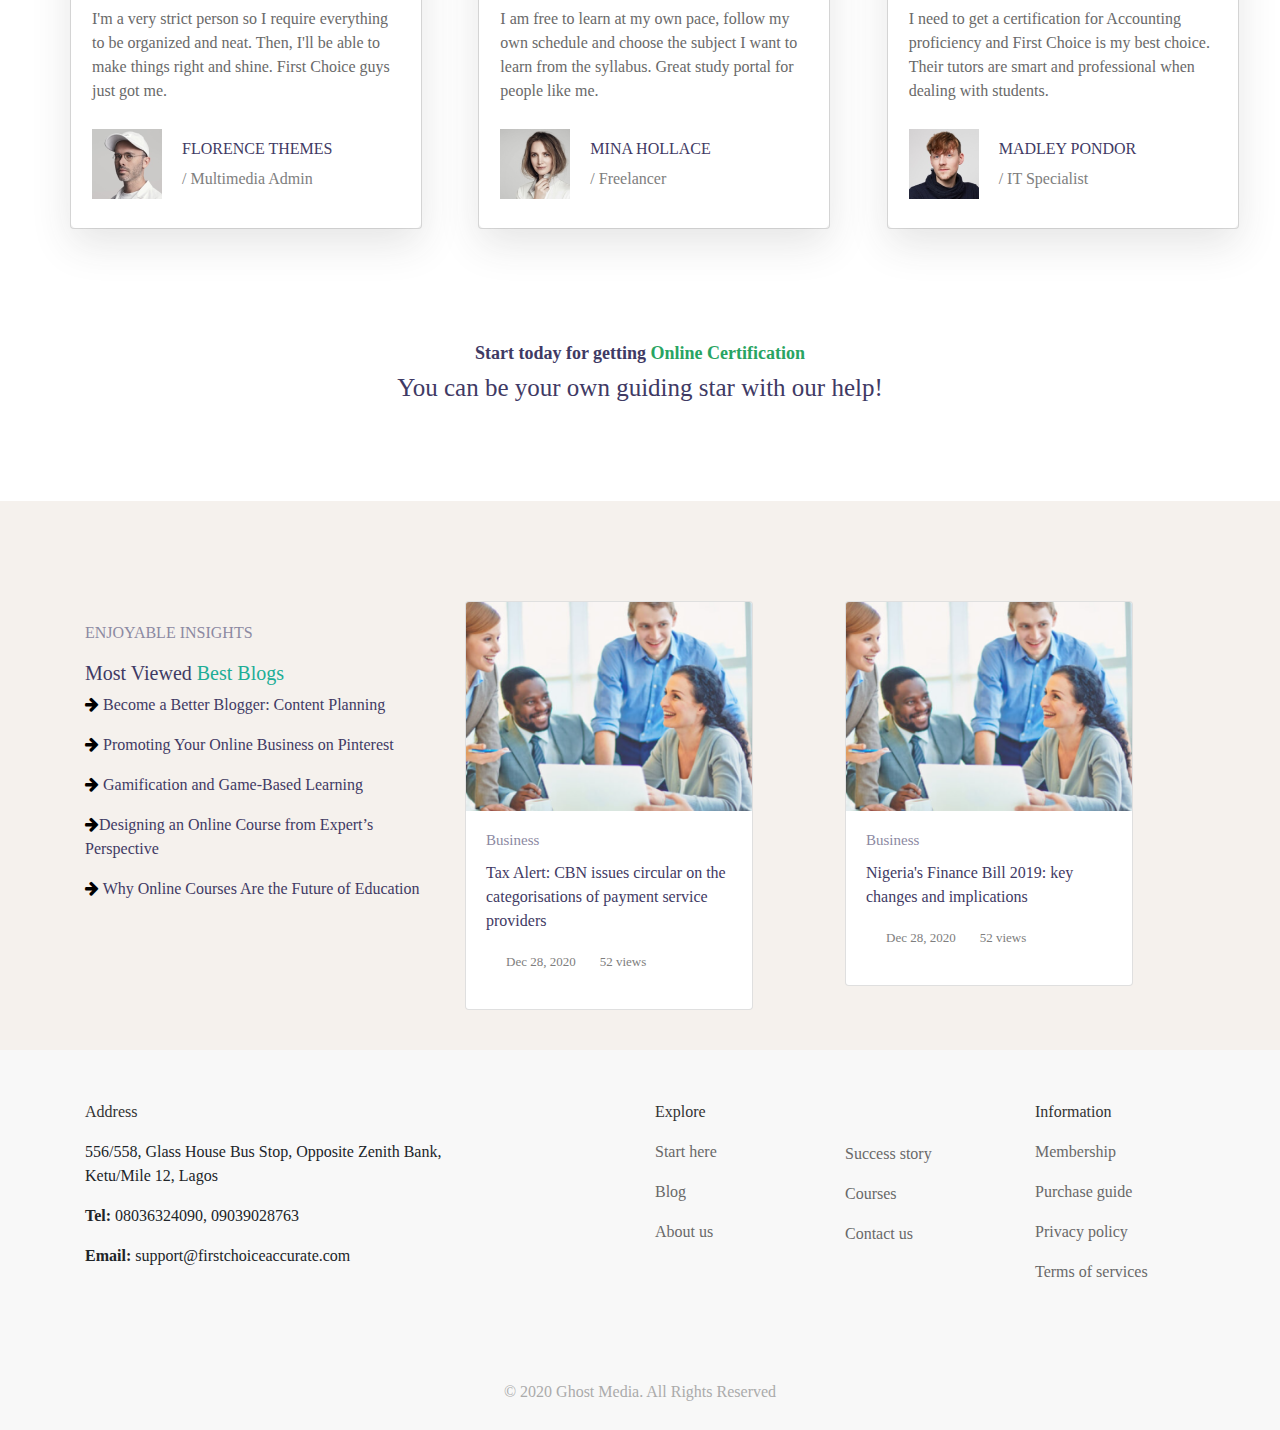
==== commit 9a9d9738: "new changes" ====
--- a/index.html
+++ b/index.html
@@ -14,9 +14,9 @@
     <!-- navbar- area -->
 <section class="sec-one">
  
-    <nav class="navbar navbar-expand-lg navbar-light">
+    <nav class="navbar navbar-expand-lg navbar-light fixed-top">
         <div class="logos">
-      <a class="navbar-brand" href="#"><img class="logo" src="images/logo.png" alt=""> <img class="logo-text" src="images/logo-text.png" alt=""></a>
+      <a class="navbar-brand" href="#"><img class="logo" src="images/logo.png" alt=""> First Choice <span> Accurate</span></a>
      </div>
       <button class="navbar-toggler" type="button" data-toggle="collapse" data-target="#navbarTogglerDemo02" aria-controls="navbarTogglerDemo02" aria-expanded="false" aria-label="Toggle navigation">
         <span class="navbar-toggler-icon"></span>
@@ -55,7 +55,7 @@
     <div class="container-fluid">
         <div class="col-sm col-md">
             <div class="accurate">
-                <h5>First Choice Academy</h5> 
+                <h4>First Choice</h4> 
                     <p> <span class="accu">Accurate (FCA)</span>  <br> 
                         Think ICAN, Think First Choice. <br>
                          Make First Choice your only <br> choice.</p>
@@ -82,6 +82,7 @@
 <section class="sec-three">
     <div class="container-fluid">
         <div class="col-sm why">
+            <img src="images/accurate.png" class="img-fluid" alt="">
           <p>Why CHOOSE US?</p> </div>
 
           <h4>Online <span>Coaching Lessons</span> For Remote Learning.</h4>
@@ -144,7 +145,7 @@
 
         <div class="col-sm col-md">
             <div class="first-asso">
-                <p id="first"><span>First Choice </span> Academy</p>
+                <p id="first"><span>First Choice </span> Accurate</p>
                 <p id="second">We assist learners in finding effective <br> ways to study.</p>
                 <p id="second">Upgrade to be a better <span>you!</span> </p>
             </div>
@@ -180,7 +181,7 @@
                     <div class="free-text">
                         <h5 style="color: #20AD96;;">Free</h5>
                         <p id="pi">Personal Finance: Financial Security <br> Thinking &  Principles </p>
-                        <p id="pii"><span id="span1">89 Students</span></p>
+                        <p id="pii"><span id="span1">50 Students</span></p>
                        
                     </div>
                 </div>
@@ -189,7 +190,7 @@
             <div class="col-sm-1 col-md-1"></div> 
 
             <div class="col-sm col-md">
-                <div class="free free2">
+                <div class="free">
                     <div class="free-image">
                         <img src="images/free-2.png" alt="">
                     </div>
@@ -197,7 +198,7 @@
                     <div class="free-text">
                         <h5 style="color: #20AD96;;">₦20,000.00</h5>
                         <p id="pi">Learning to Write as a Professional Author </p> 
-                        <p><span id="span1">20 Lessons</span> <span id="span2">50 Students</span></p>
+                        <p><span id="span1">10 Lessons</span> <span id="span2">50 Students</span></p>
                     </div>
                 </div>
             </div>
@@ -215,7 +216,7 @@
                     <div class="free-text">
                         <h5 style="color: #20AD96;;">Free</h5>
                         <p id="pi">Customer-centric Info-Tech Strategies</p>
-                        <p><span id="span1">24 Lessons</span> <span id="span2"> 738 Students</span></p>
+                        <p><span id="span1">14 Lessons</span> <span id="span2"> 38 Students</span></p>
                     </div>
                 </div>
             </div>
@@ -223,7 +224,7 @@
             <div class="col-sm-1 col-md-1"></div> 
 
             <div class="col-sm col-md">
-                <div class="free free2">
+                <div class="freee">
                     <div class="free-image">
                         <img src="images/free-4.png" alt="">
                     </div>
@@ -231,7 +232,7 @@
                     <div class="free-text">
                         <h5 style="color: #20AD96;;">₦24,999.00</h5>
                         <p id="pi">Open Programming Courses for Everyone: Python</p>
-                        <p><span id="span1">17 Lessons</span> <span id="span2"> 62 Students</span></p>
+                        <p><span id="span1">17 Lessons</span> <span id="span2"> 12 Students</span></p>
                     </div>
                 </div>
             </div>
@@ -249,7 +250,7 @@
                     <div class="free-text">
                         <h5 style="color: #20AD96;;">₦25,000.00</h5>
                         <p id="pi">Academic Listening and Note-taking</p>
-                        <p><span id="span1">14 Lessons</span> <span id="span2"> 67 Students</span></p>
+                        <p><span id="span1">14 Lessons</span> <span id="span2"> 27 Students</span></p>
                     </div>
                 </div>
             </div>
@@ -257,7 +258,7 @@
             <div class="col-sm-1 col-md-1"></div> 
 
             <div class="col-sm col-md">
-                <div class="free free2">
+                <div class="freee ">
                     <div class="free-image">
                         <img src="images/free-6.png" alt="">
                     </div>
@@ -265,7 +266,7 @@
                     <div class="free-text">
                         <h5 style="color: #20AD96;;">₦29,999.00</h5>
                         <p id="pi">Master jQuery in a Short Period of Time</p>
-                        <p><span id="span1">6 Lessons</span> <span id="span2"> 51 Students</span></p>
+                        <p><span id="span1">6 Lessons</span> <span id="span2"> 21 Students</span></p>
                     </div>
                 </div>
             </div>
@@ -404,24 +405,24 @@
 
 
             <div class="col-sm col-md">
-                <div class="card" style="width: 18rem;">
+                <div class="card cardx" style="width: 18rem;">
                     <img class="card-img-top" src="images/enjoyable-image1.png" alt="Card image cap">
                     <div class="card-body">
                       <h5 class="card-title card-business">Business</h5>
                       <p class="card-text card-tax">Tax Alert: CBN issues circular on the categorisations of payment service providers</p>
-                      <p id="tax"> <span>Dec 28, 2020</span> <span>852 views</span></p> 
+                      <p id="tax"> <span>Dec 28, 2020</span> <span>52 views</span></p> 
                     </div>
                   </div>
             </div>
 
           
             <div class="col-sm col-md">
-                <div class="card" style="width: 18rem;">
+                <div class="card cardx" style="width: 18rem;">
                     <img class="card-img-top" src="images/enjoyable-image1.png" alt="Card image cap">
                     <div class="card-body">
                       <h5 class="card-title card-business">Business</h5>
                       <p class="card-text card-tax">Nigeria's Finance Bill 2019: key changes and implications</p>
-                      <p id="tax"> <span>Dec 28, 2020</span> <span>852 views</span></p> 
+                      <p id="tax"> <span>Dec 28, 2020</span> <span>52 views</span></p> 
                     </div>
                   </div>
             </div>
@@ -437,9 +438,9 @@
             <div class="col-sm col-md">
                 <div class="address">
                 <p id="main">Address</p>
-                <p>38 Nathan Avenue 191st Ikoyi, Lagos</p>
-                <p>+234 (805) 567-2861 (9am - 5pm WAT, Monday - Friday)</p>
-                <p>support@firstchoiceassociate.com</p>
+                <p>556/558, Glass House Bus Stop, Opposite Zenith Bank, <br> Ketu/Mile 12, Lagos</p>
+                <p> <b>Tel:</b>  08036324090, 09039028763</p>
+                <p> <b>Email:</b> support@firstchoiceaccurate.com</p>
             </div>
             </div>
 
--- a/css/home.css
+++ b/css/home.css
@@ -1,3 +1,6 @@
+@import url('https://fonts.googleapis.com/css2?family=Acme&display=swap');
+
+
 *{
     margin: 0px;
     padding: 0px;
@@ -14,15 +17,32 @@
     padding-top: 20px;
     padding-bottom: 10px;
     box-shadow: 0px 15px 10px -15px  #E5E5E5;    
-    
+    background-color: #FFFFFF;
 } 
 
-.logos{
-   
-}
+.logos img{
+    margin-right: 2px;
+    margin-top: -10px;
+}
+
+.logos a{
+    font-weight: bold;
+    text-decoration: none;
+    color: #019748 !important;
+    font-family: 'Acme', sans-serif;
+    font-size: 21px; 
+}
+
+
+.logos span{
+    color: #31316D;
+    font-family: 'Acme', sans-serif;
+}
+
 
 .navbar-nav{
     margin-left: 160px;
+  
 }
 
 .nav-link{
@@ -35,11 +55,8 @@
 
 
 .nav-link:hover{
-    border-bottom: solid 2px  
-    #019748;
-
-}
-
+    border-bottom: solid 2px  #019748;
+}
 
 .nav-item {
     padding-left: 25px;
@@ -53,6 +70,7 @@
 .search i{
     padding-left: 20px;
 }
+
 
 
 /* section two begins */
@@ -60,8 +78,7 @@
     height: 590px;
     width: 60%;
     background-color: #EDF4F8;
-
-    
+    margin-top: 83px;
 }
 
 .accu{
@@ -79,8 +96,8 @@
     font-size: 30px;
 }
 
-.accurate h5{
-    
+.accurate h4{
+    line-height: 0px;
 }
 
 .btn-show{
@@ -97,7 +114,7 @@
   position: absolute;
   z-index: 1;
     left: 650px;
-    bottom: -140px;
+    bottom: -155px;
     height: 470px !important;
 }
 
@@ -125,6 +142,10 @@
        font-weight: bold;
    }
 
+   .why img{
+       display: none;
+   }
+
    .sec-three h4 {
     padding-top: 0px;
        text-align: center;
@@ -134,8 +155,6 @@
 .sec-three h4 span{
    color: #28A462;
 }
-
-
 
 .rrow{
     margin-top: 55px;
@@ -214,7 +233,6 @@
 .sec-five{
     margin-top: 30px;
     width: 100%;
-    height: 910px;
     background-color:  #F5F7FA;
 }
 
@@ -242,6 +260,10 @@
 }
 
 .free{
+    display: flex;
+}
+
+.freee{
     display: flex;
 }
 
@@ -345,6 +367,11 @@
 }
 
 /* card region */
+.carrd{
+    margin-top: 45px;
+    margin-left: 40px; 
+}
+
 .card-reg{
     padding-left: 20px;
     padding-top: 30px;
@@ -381,15 +408,9 @@
     color: #7E7E7E;
 }
 
-.carrd{
-    margin-top: 45px;
-    margin-left: 40px; 
-}
-
-
-
-/* section 8 begins */
-
+
+
+/* section eight begins */
 .sec-eight{
     padding-top: 120px;
     background-color:  white;
@@ -397,6 +418,13 @@
     padding-bottom: 90px;
 }
 
+.sec-eight .start p {
+    text-align: center;
+    font-weight: bold;
+    font-size: 18px;
+    color:#3F3A64;
+}
+
 .sec-eight .start h5 {
        text-align: center;
        color:#3F3A64;
@@ -404,13 +432,6 @@
        /* font-weight: bold; */
    }
 
-   .sec-eight .start p {
-       text-align: center;
-       font-weight: bold;
-       font-size: 18px;
-       color:#3F3A64;
-   }
-
 .sec-eight .start p span{
    color: #28A462;
 }
@@ -420,7 +441,7 @@
 /* section nine begins */
 .sec-nine{
     width: 100%;
-    height: 590px;
+    padding-bottom: 40px;
     background-color: #F5F1ED;
 }
 
@@ -473,7 +494,6 @@
 /* footer section begins */
 footer{
         width: 100%;
-        height: 400px;
         background-color: #F8F8F8;    
 }
 
@@ -501,6 +521,203 @@
 
 .copyright{
     padding-top: 80px;
+    padding-bottom: 10px;
     text-align: center;
     color:  #ABABAB;
+}
+
+
+
+
+
+
+/* media screen */
+@media (max-width:900px) {
+
+    .search, .search i{
+        display: none;
+    }
+
+   .sec-two{
+       margin-top: 40px;
+   }
+
+   .logos a{
+       font-size: 16px;
+   }
+
+   #img-small{
+       display: none;
+   }
+
+
+   /* section two begins */
+    .sec-two{
+    width: 100%;
+    margin-top: 60px;
+    height: initial;
+    padding-bottom: 32px;
+}
+
+.accurate {
+    padding-left: 0px;
+    text-align: center;
+    padding-top: 55px;
+}
+
+.accurate p{
+    font-size: 20px;
+}
+
+.accurate h4{
+    line-height: 10px;
+}
+
+
+    .accurate-image img{
+      display: none;
+  }
+
+  .arrows{
+    display: none;
+}
+
+/* section 3 begins */
+.sec-three .why p {
+    padding-top: 25px;
+   }
+
+    .why img{
+    display: block;
+    margin-top: 20px;
+}
+
+  
+/* sec-four begins */
+#first{
+    padding-top: 10px;
+}
+
+#second{
+    line-height: 30px;
+}
+
+
+/* section five begins */
+.sec-five .why2 h4 {
+    padding-bottom: 20px;
+   }
+
+   
+.sec-five .why2 p {
+    padding-top: 40px;
+   }
+
+.free{
+    padding-top: 0px;
+}
+
+.freee{
+    padding-top: 20px;
+}
+
+.free-text{
+    padding-top: 5px;
+}
+
+#pi{
+    padding-top: 0px;
+}
+
+.row-head{
+    padding-top: initial;
+}
+
+.free-text #span1{
+    padding-left: 0px;
+    line-height: 15px;
+    padding-top: 0px;
+}
+
+.free-text #span2{
+    padding-left: 0px;
+    display: block;
+}
+
+
+ /* section six begins */
+ .sec-six{
+      margin-top: 0px; 
+}
+
+.sec-six .get p {
+    padding-top: 35px;
+   }
+
+   .sec-six iframe{
+    width: 100%;
+    height: 200px;
+    margin-top: 10px;
+}
+
+
+/* section seven begins */
+.sec-seven .great p {
+    padding-top: 32px;
+   }
+
+   /* card region */
+   .carrd{
+       width: 100%;
+       margin: auto;
+       margin-top: 17px;
+       margin-left: 0px; 
+}
+
+    .card{
+        width: 100% !important;
+        margin-top: 17px;
+    }
+
+    /* section eight begins */
+.sec-eight{
+    padding-top: 50px;
+    line-height: 1.8rem;
+    padding-bottom: 30px;
+}
+
+.sec-eight .start p {
+    font-size: 16.5px;
+}
+
+.sec-eight .start h5 {
+    font-size: 18px;
+}
+
+/* section nine begins */
+.sec-nine{
+    width: 100%;
+}
+
+.cardx{
+    width: 100% !important;
+   margin-top: 40px;
+}
+
+.enj{
+    padding-top: 10px;
+}
+
+
+
+
+.copyright{
+    padding-top: 30px;
+    padding-bottom: 10px;
+    }
+
+    .foot{
+        padding-top: 30px;
+        }
+
 }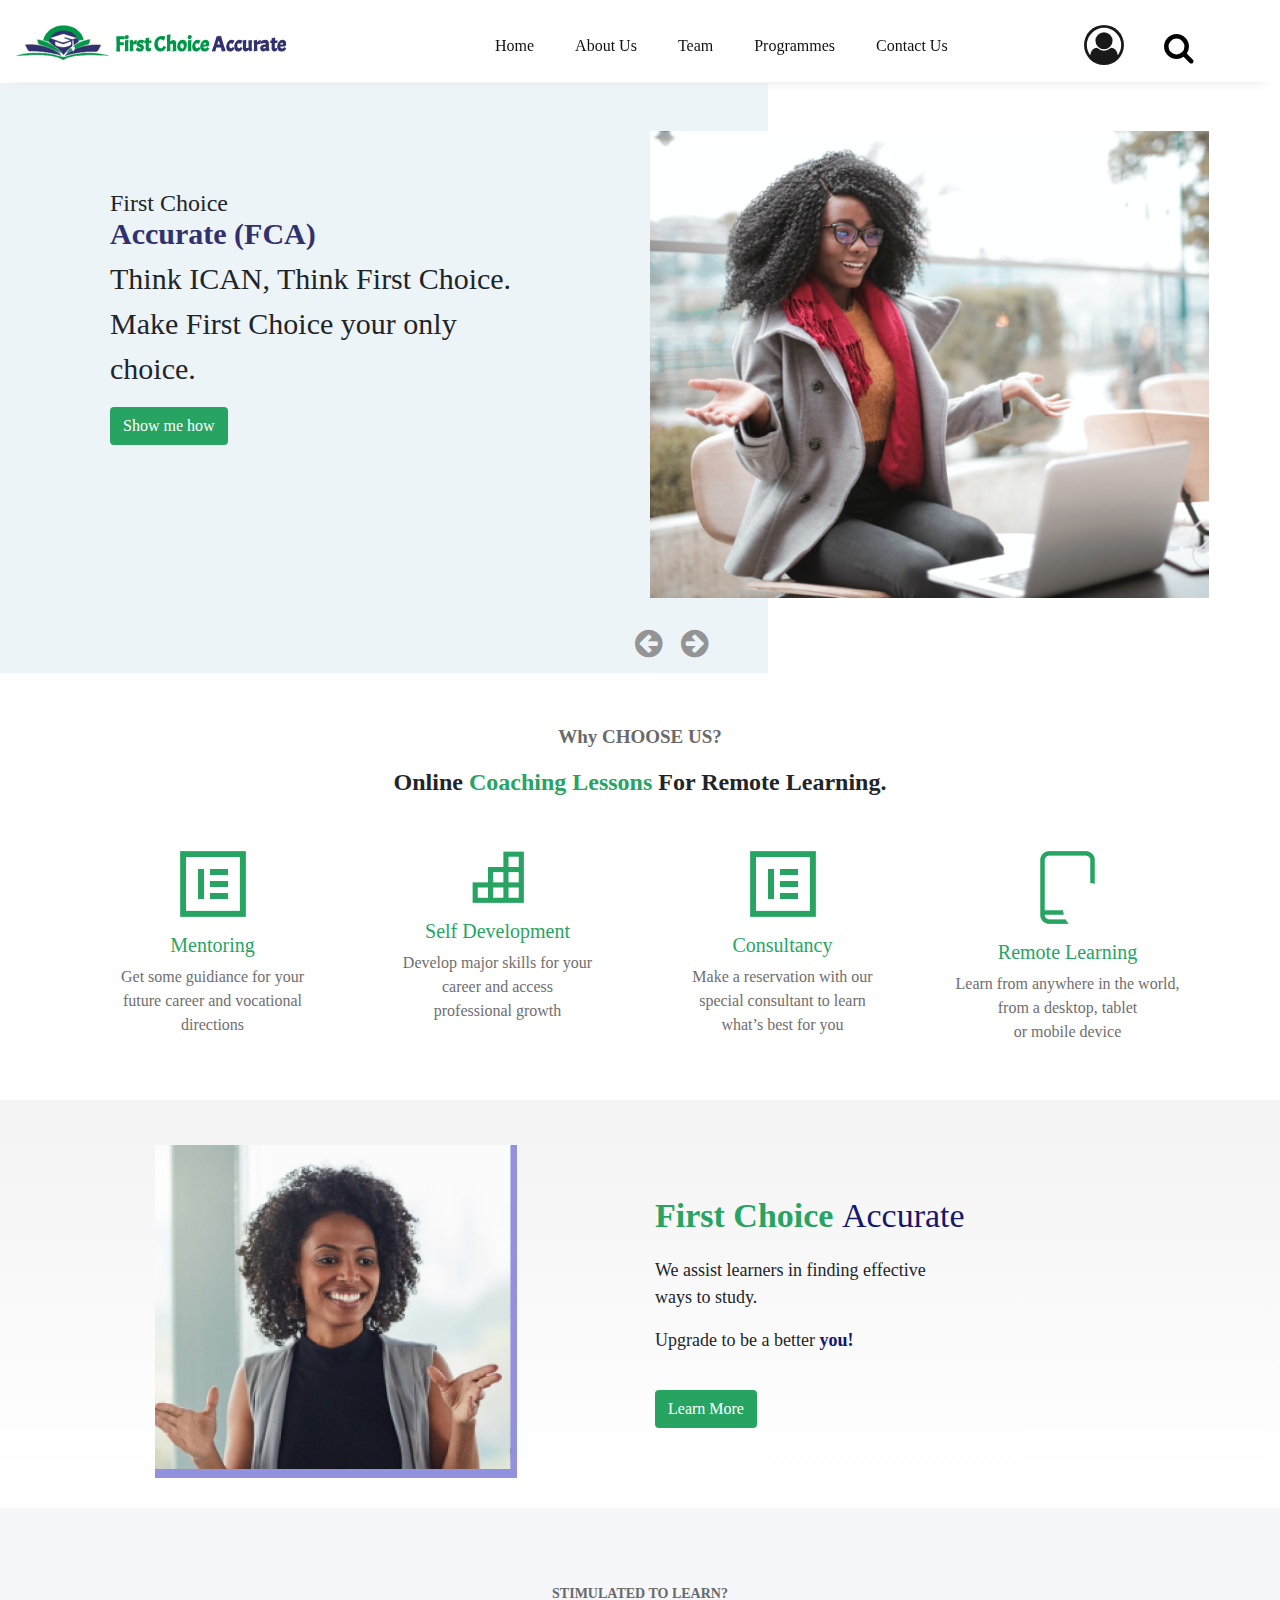
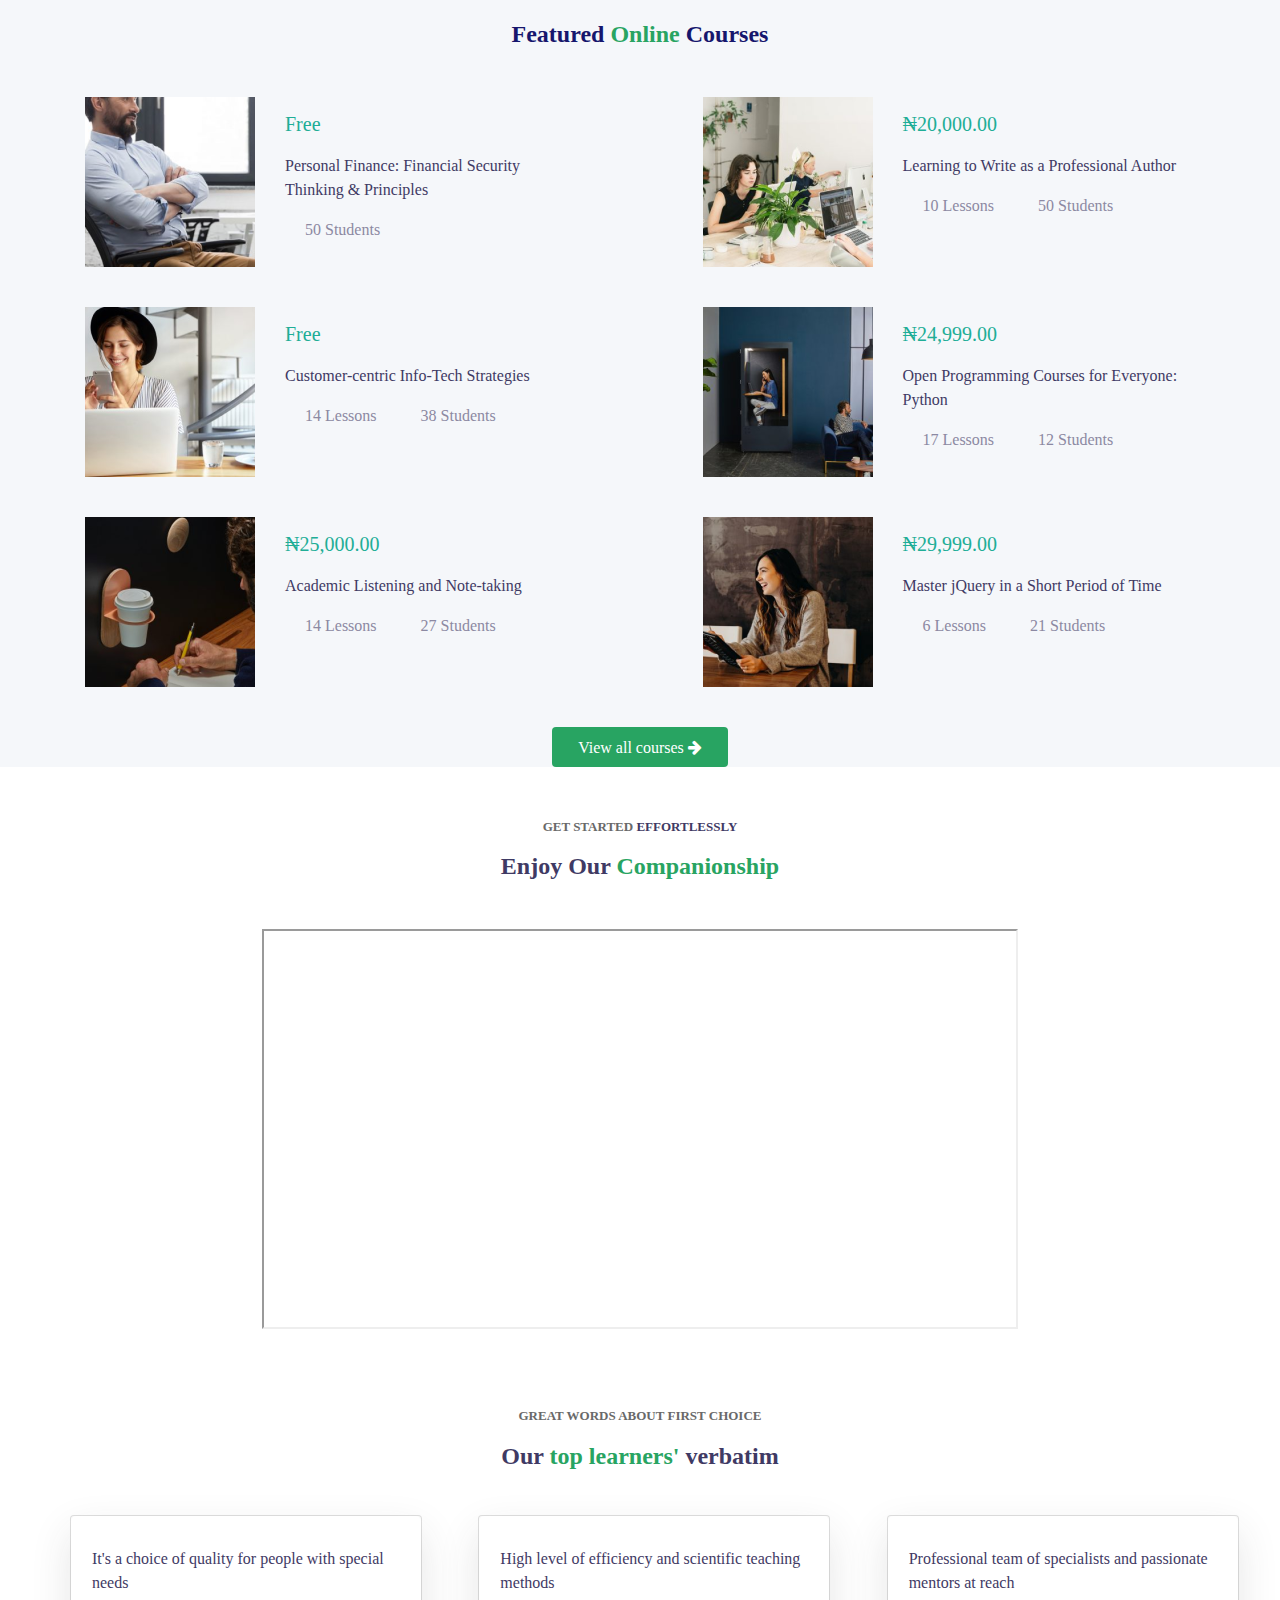
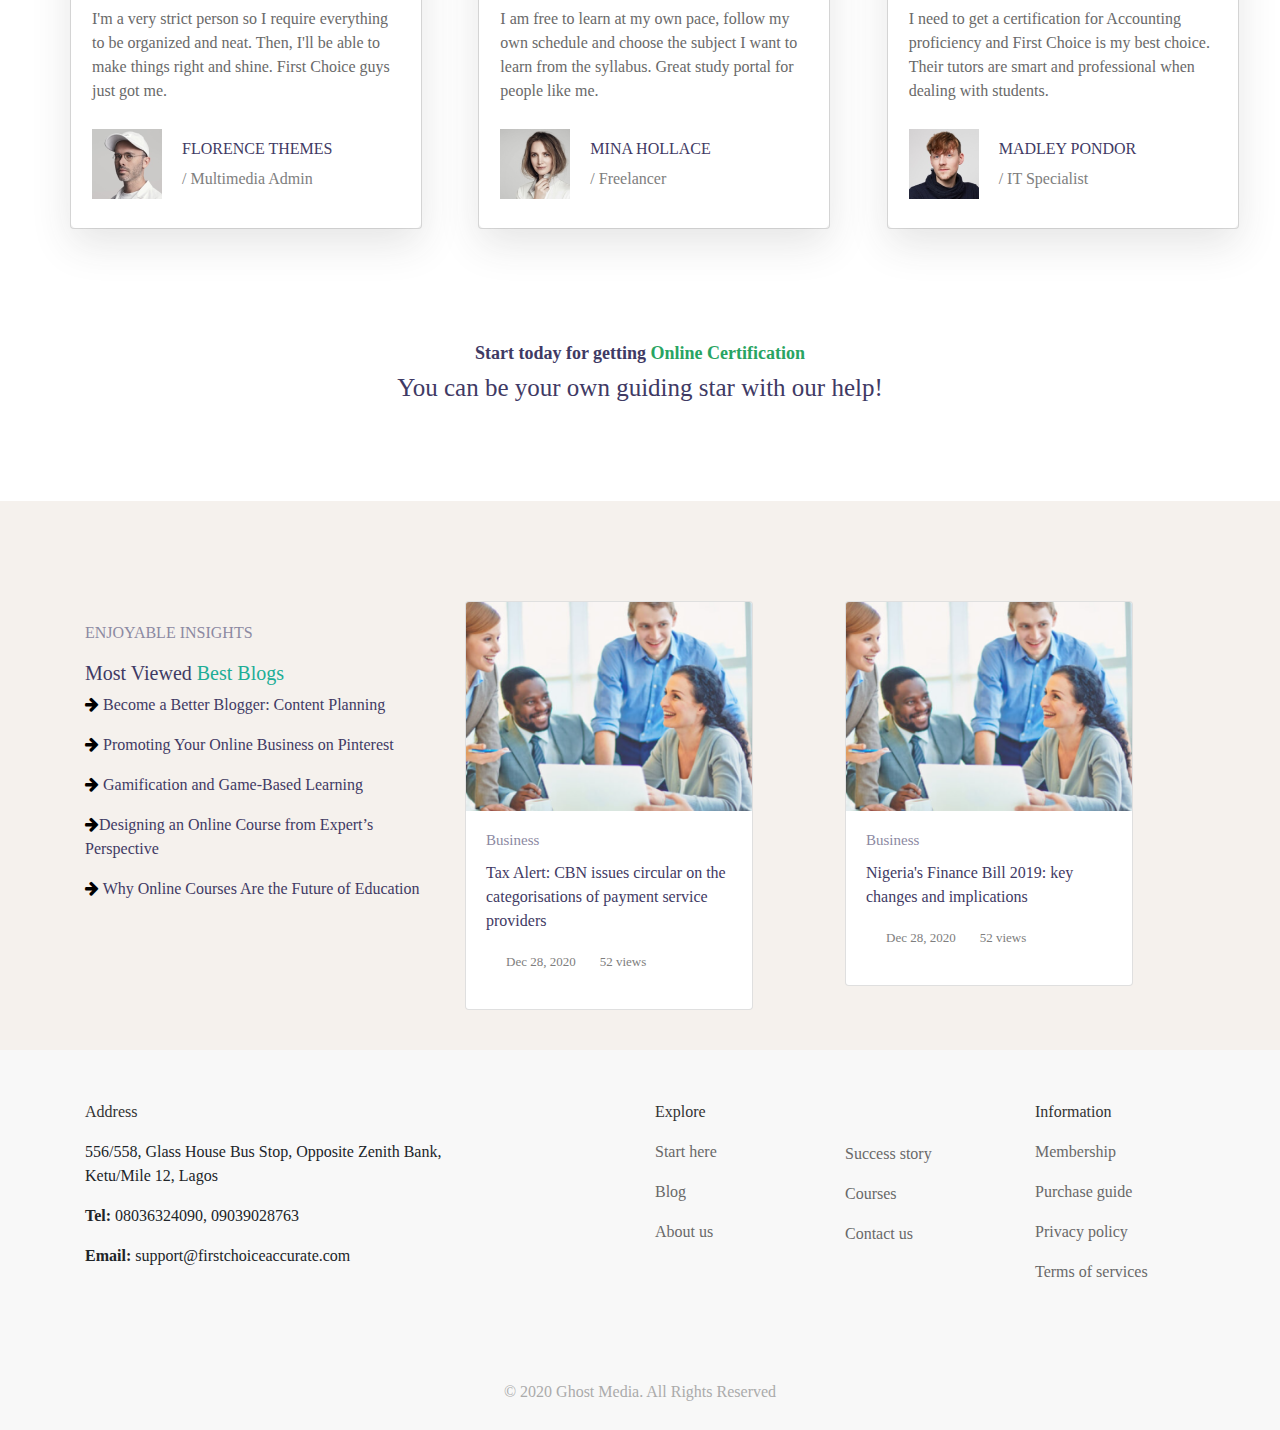
==== commit adbb303e: "Login added" ====
--- a/index.html
+++ b/index.html
@@ -4,7 +4,7 @@
     <meta charset="UTF-8">
     <meta http-equiv="X-UA-Compatible" content="IE=edge">
     <meta name="viewport" content="width=device-width, initial-scale=1.0">
-    <title>Document</title>
+    <title>FCA</title>
     <link rel="stylesheet" href="https://maxcdn.bootstrapcdn.com/bootstrap/4.0.0/css/bootstrap.min.css" integrity="sha384-Gn5384xqQ1aoWXA+058RXPxPg6fy4IWvTNh0E263XmFcJlSAwiGgFAW/dAiS6JXm" crossorigin="anonymous">
     <link rel="stylesheet" href="https://stackpath.bootstrapcdn.com/font-awesome/4.7.0/css/font-awesome.min.css">
     <link rel="stylesheet" href="css/home.css">
@@ -43,7 +43,7 @@
       </div>
   
       <div class="search">
-          <a class="navbar-brand" href="index.html"><i class="fa fa-user-circle-o fa-2x" aria-hidden="true" ></i> <i class="fa fa-search fa-2x" aria-hidden="true"></i></a>
+          <a class="navbar-brand" href="login.html"><i class="fa fa-user-circle-o fa-2x" aria-hidden="true" ></i></a> <a href=""> <i class="fa fa-search fa-2x" aria-hidden="true"></i></a>
         </div>
     </nav>
 
@@ -60,7 +60,7 @@
                         Think ICAN, Think First Choice. <br>
                          Make First Choice your only <br> choice.</p>
                        
-                         <button type="button" class="btn btn-show">Show me how</button>                        
+                         <button type="button" class="btn btn-show"> <a href="login.html"> Show me how</a></button>                        
             </div>
 
             <div class="arrows">
--- a/css/home.css
+++ b/css/home.css
@@ -67,10 +67,13 @@
     margin-right: 70px;
 }
 
-.search i{
+.search i {
     padding-left: 20px;
 }
 
+.search a{
+    color: black;
+}
 
 
 /* section two begins */
@@ -103,6 +106,11 @@
 .btn-show{
     background-color:  #28A462;
     color: white;
+}
+
+.btn-show a{
+    color: white;
+    text-decoration: none;
 }
 
 .accurate-image{
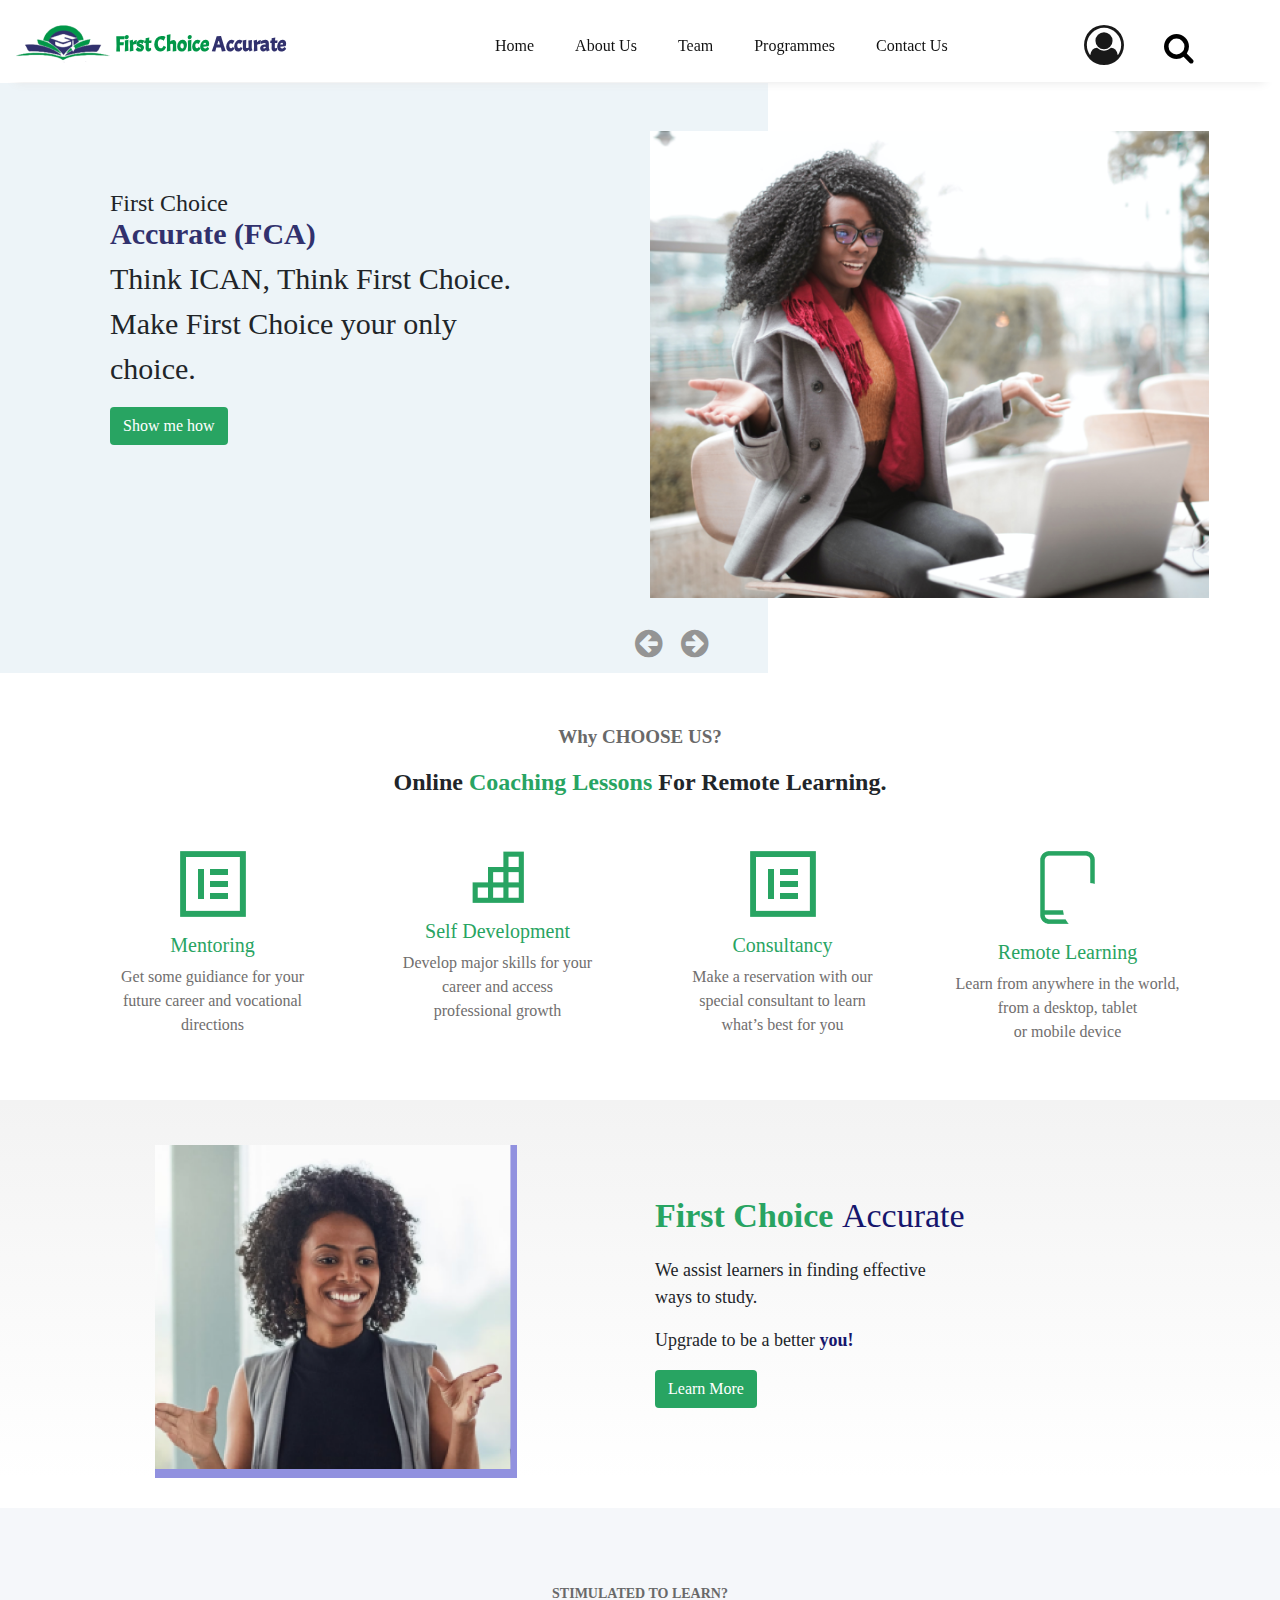
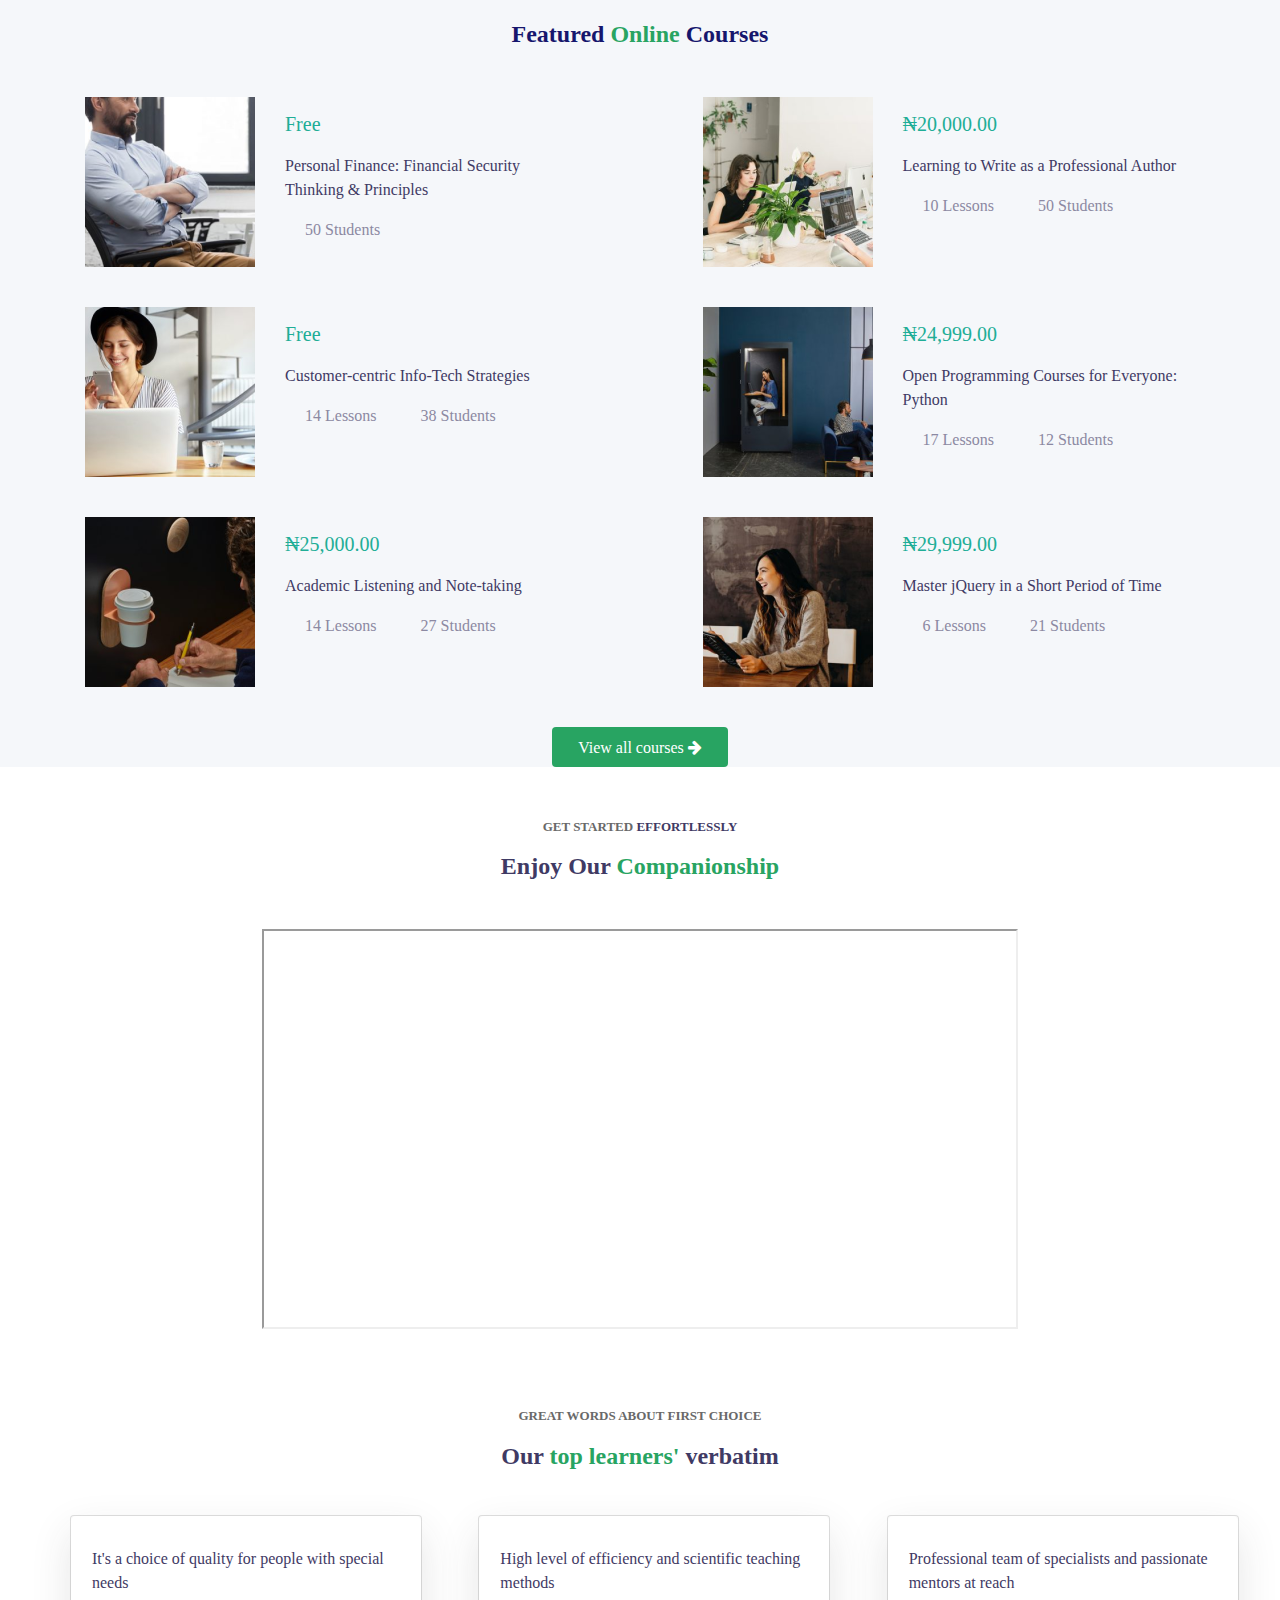
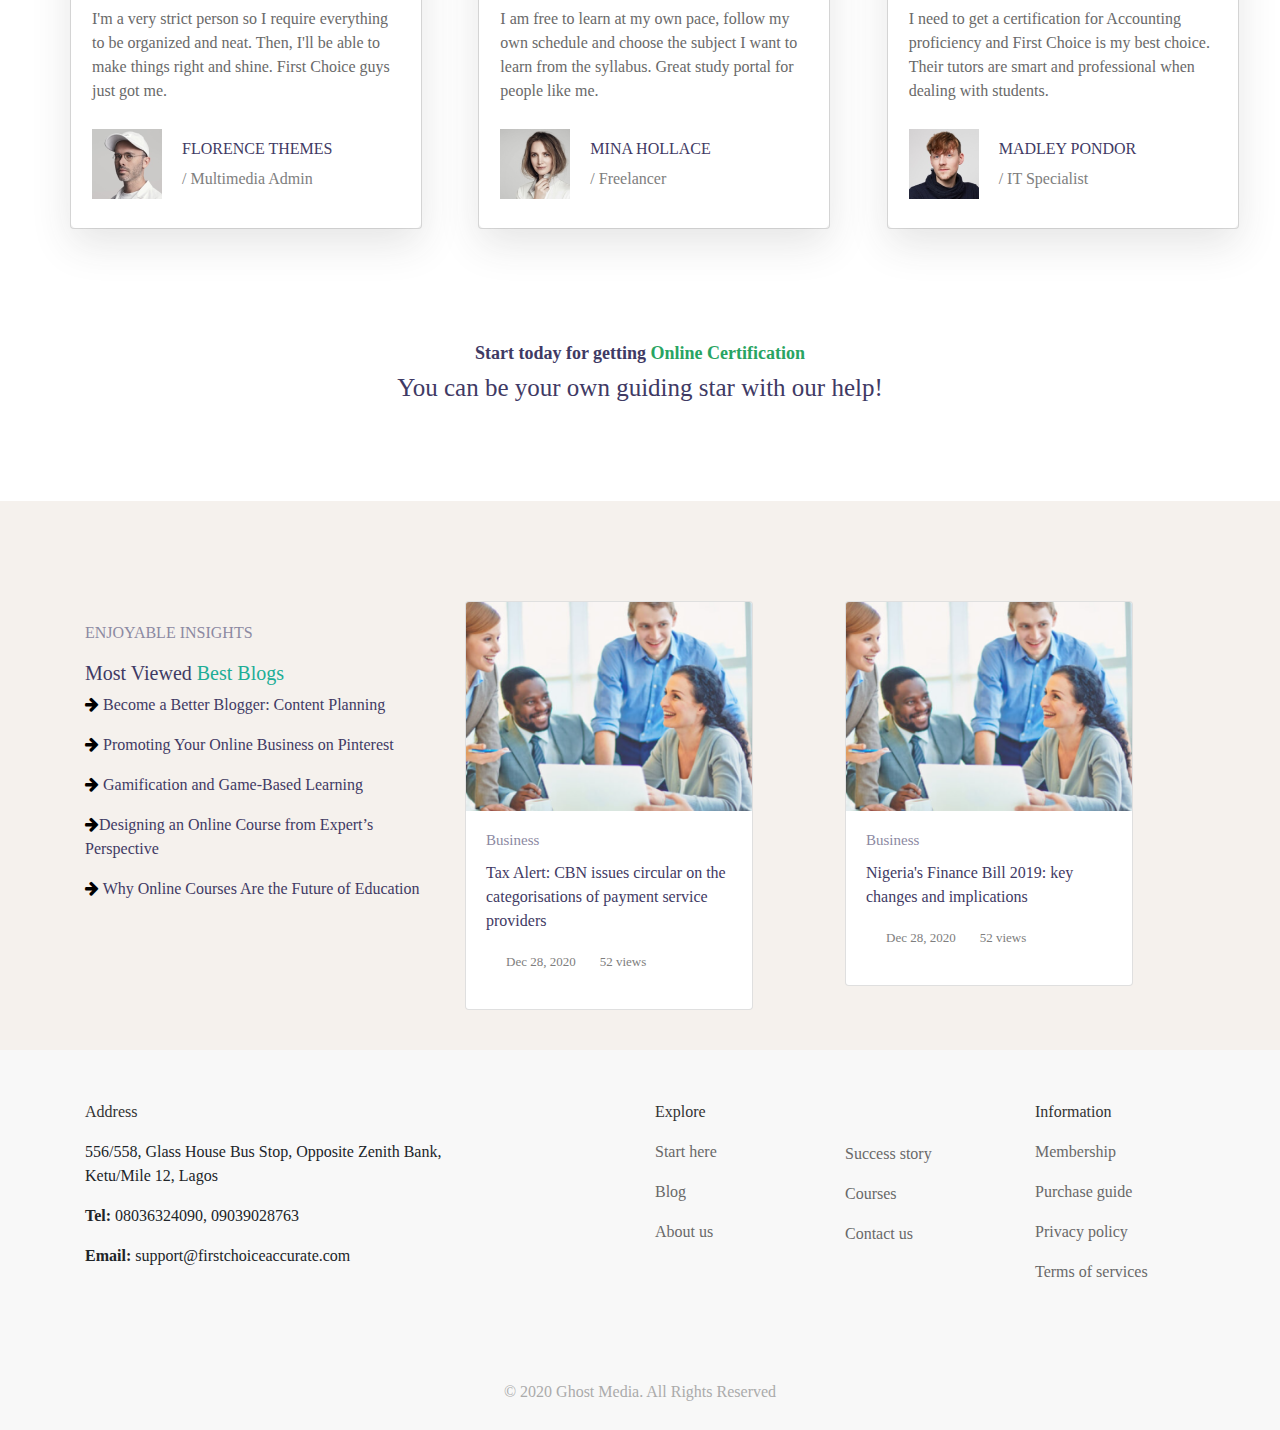
==== commit b71c0dc7: "multiple login updated" ====
--- a/index.html
+++ b/index.html
@@ -150,7 +150,7 @@
                 <p id="second">Upgrade to be a better <span>you!</span> </p>
             </div>
 
-            <button type="button" class="btn btn-first">Learn More</button>   
+            <button type="button" class="btn btn-show"> <a href="login.html"> Learn More</a></button>                        
         </div>
     </div>
 </div>
@@ -277,7 +277,8 @@
       <div class="container-fluid">
         <div class="col-sm col-md"> 
             <div class="btn-v">
-            <button type="button" class="btn btn-view">View all courses  <i class="fa fa-arrow-right" aria-hidden="true"></i></button>   
+                <button type="button" class="btn btn-show btn-view"> <a href="login.html"> View all courses</a> <i class="fa fa-arrow-right" aria-hidden="true"></i></button>   
+            </button>                        
          </div>
     </div>
       </div> 
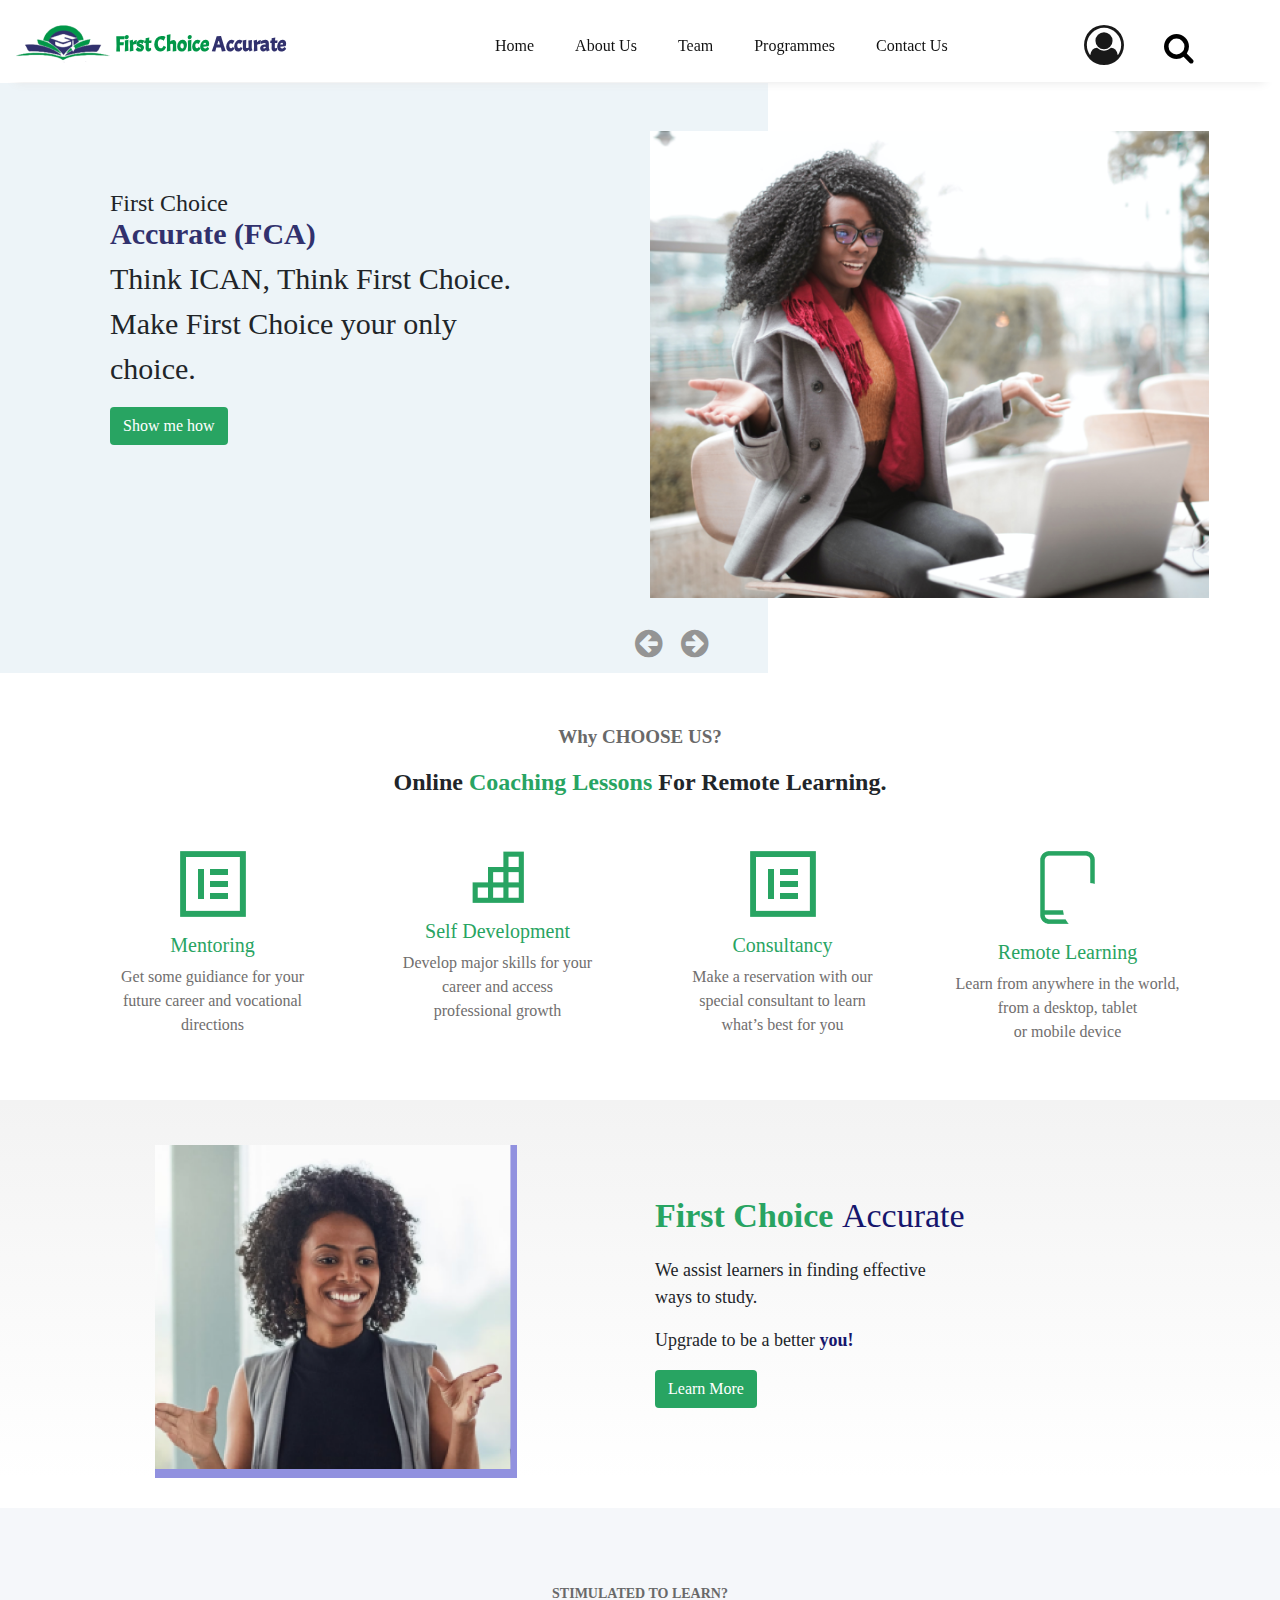
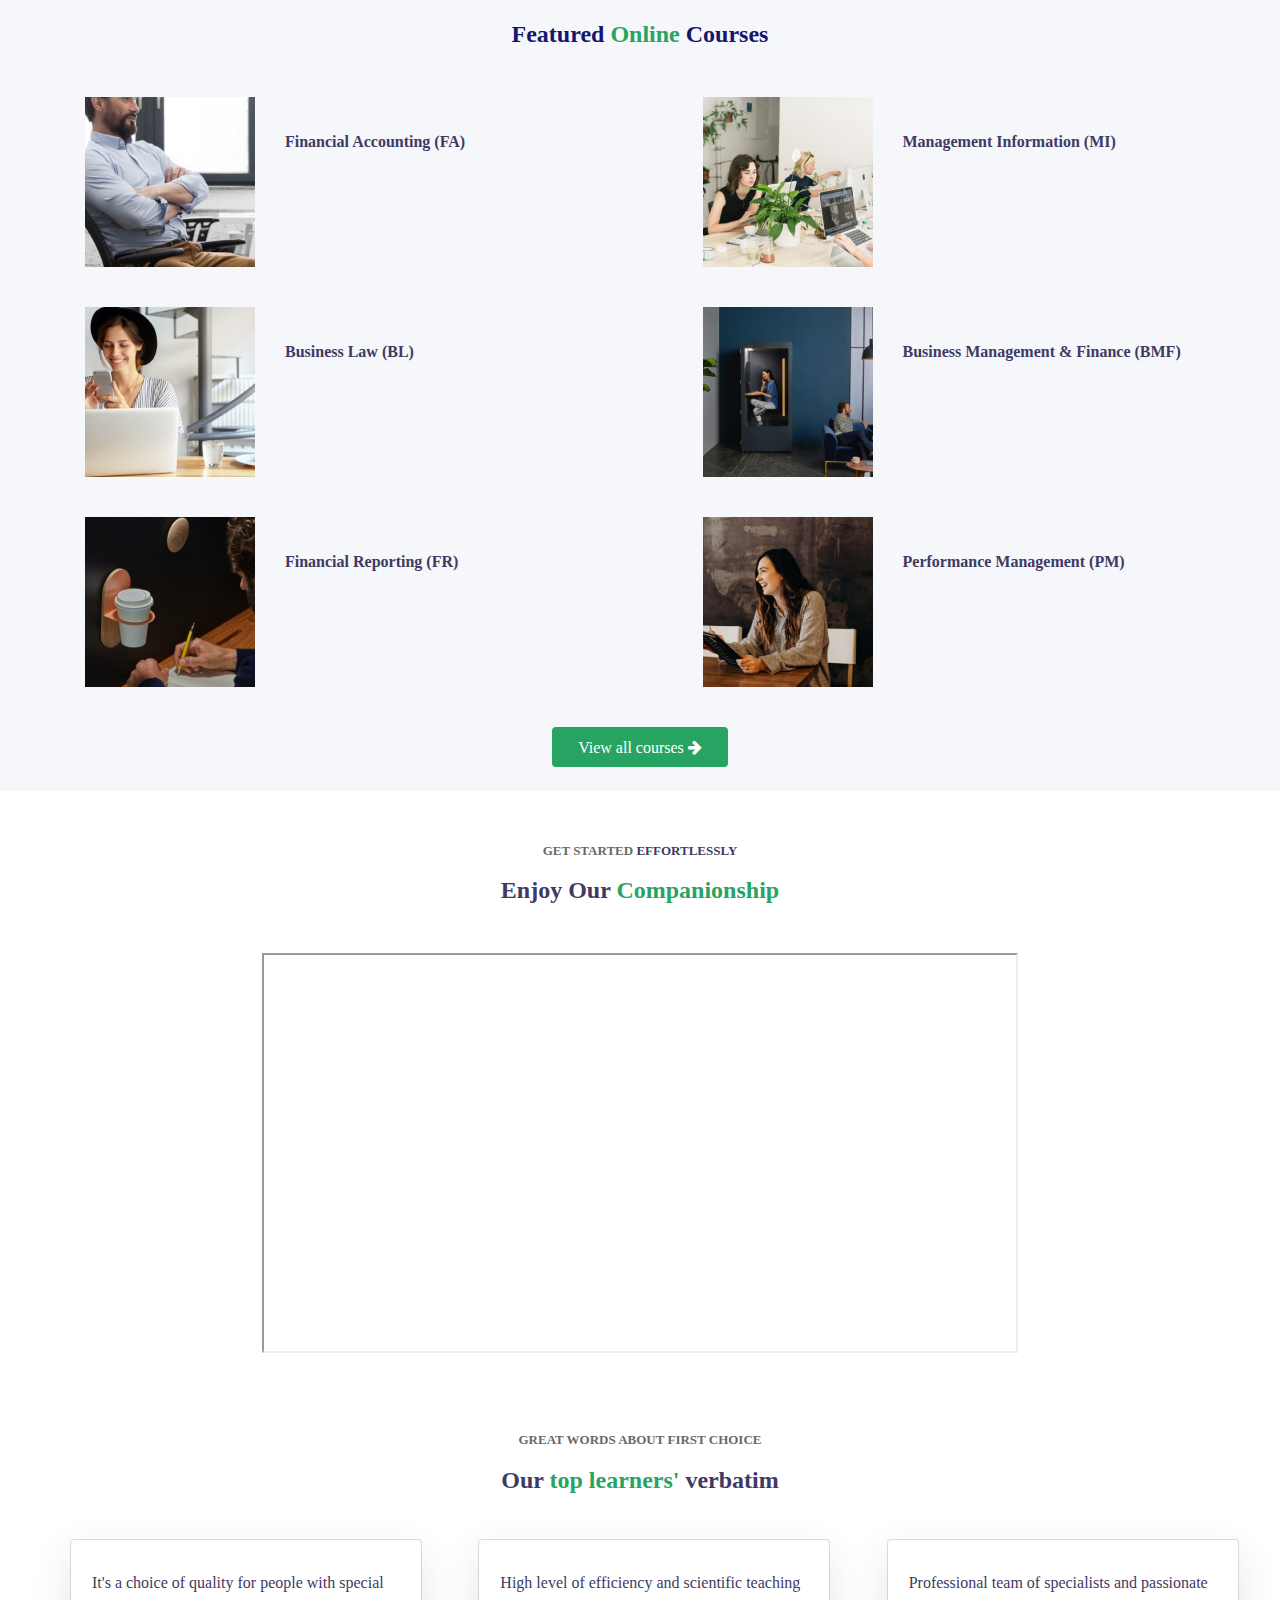
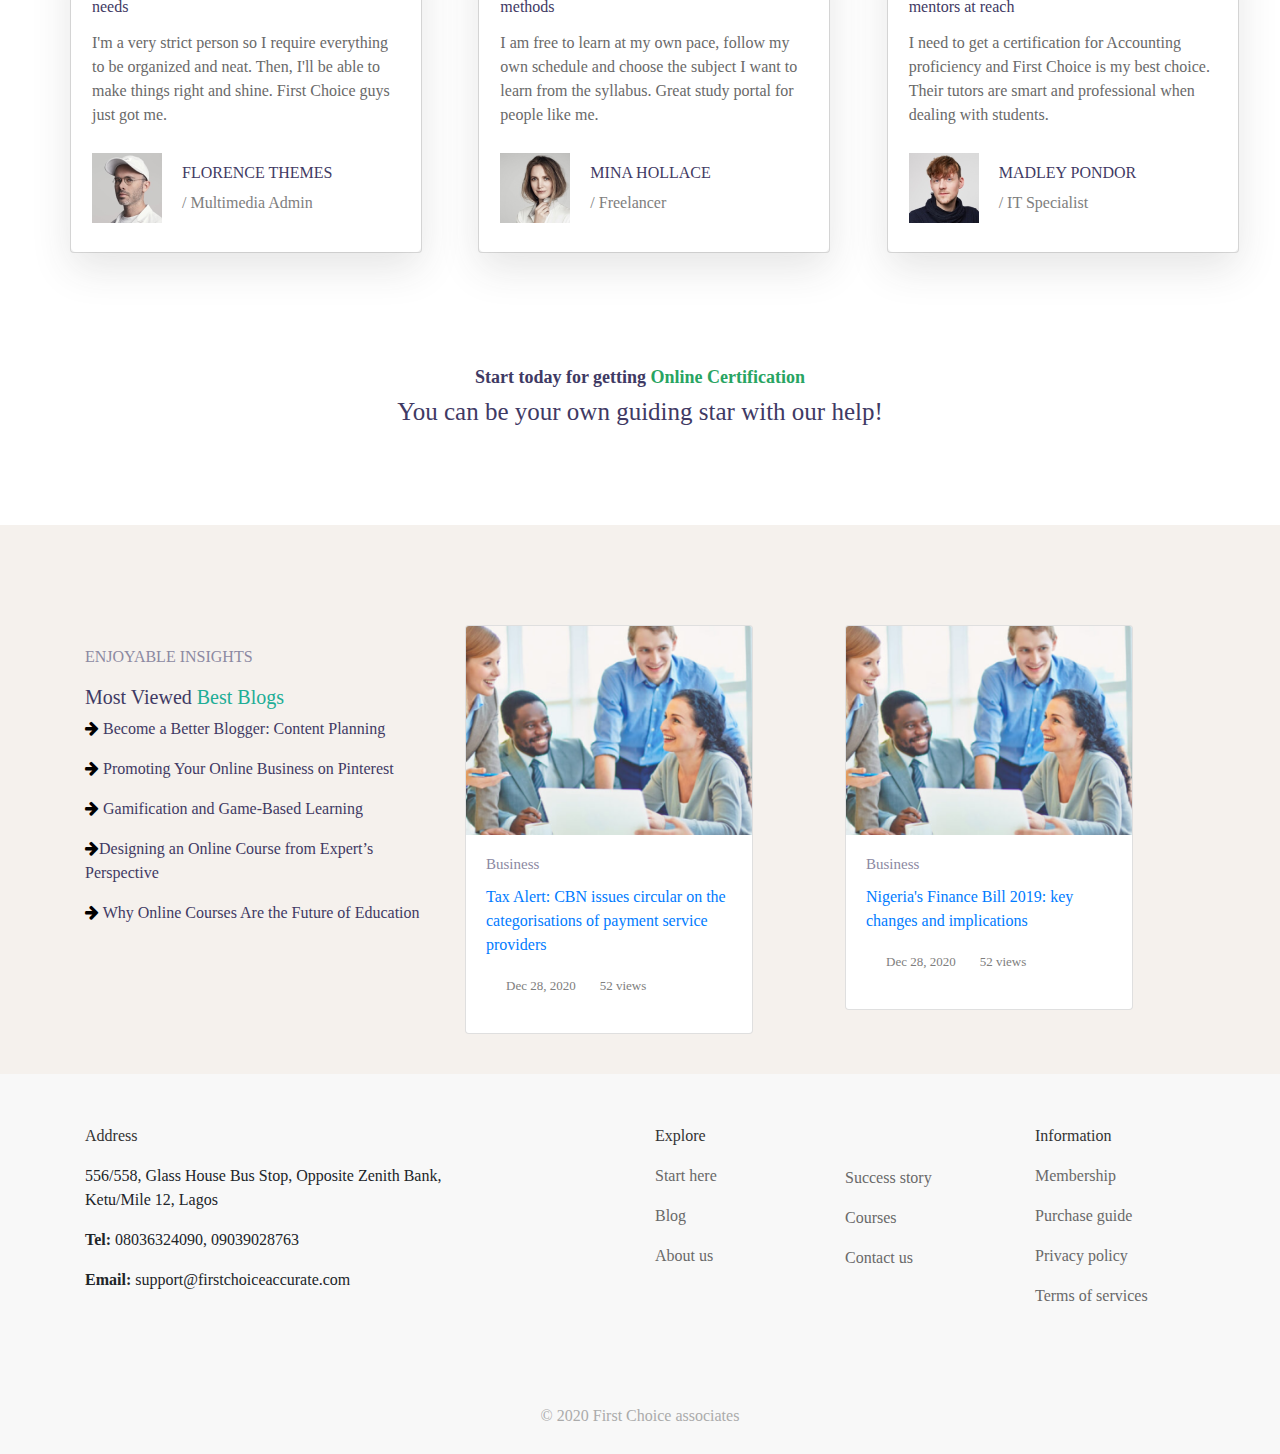
==== commit e538a3d8: "edited the home page" ====
--- a/index.html
+++ b/index.html
@@ -150,7 +150,7 @@
                 <p id="second">Upgrade to be a better <span>you!</span> </p>
             </div>
 
-            <button type="button" class="btn btn-show"> <a href="login.html"> Learn More</a></button>                        
+            <button type="button" class="btn btn-show"> <a href="aboutus.html"> Learn More</a></button>                        
         </div>
     </div>
 </div>
@@ -179,9 +179,9 @@
                     </div>
 
                     <div class="free-text">
-                        <h5 style="color: #20AD96;;">Free</h5>
-                        <p id="pi">Personal Finance: Financial Security <br> Thinking &  Principles </p>
-                        <p id="pii"><span id="span1">50 Students</span></p>
+                        <h5 style="color: #20AD96;;"></h5>
+                        <p class="pi"><a href="login.html"> Financial Accounting (FA) </a> </p>
+                        <p id="pii"><span id="span1"></span></p>
                        
                     </div>
                 </div>
@@ -196,9 +196,9 @@
                     </div>
 
                     <div class="free-text">
-                        <h5 style="color: #20AD96;;">₦20,000.00</h5>
-                        <p id="pi">Learning to Write as a Professional Author </p> 
-                        <p><span id="span1">10 Lessons</span> <span id="span2">50 Students</span></p>
+                        <h5 style="color: #20AD96;;"></h5>
+                        <p class="pi"><a href="login.html">Management Information (MI) </a>  </p> 
+                        <p></p>
                     </div>
                 </div>
             </div>
@@ -214,9 +214,9 @@
                     </div>
 
                     <div class="free-text">
-                        <h5 style="color: #20AD96;;">Free</h5>
-                        <p id="pi">Customer-centric Info-Tech Strategies</p>
-                        <p><span id="span1">14 Lessons</span> <span id="span2"> 38 Students</span></p>
+                        <h5 style="color: #20AD96;;"></h5>
+                        <p class="pi"><a href="login.html">Business Law (BL)</a>  </p> 
+                        <p></p>
                     </div>
                 </div>
             </div>
@@ -230,9 +230,9 @@
                     </div>
 
                     <div class="free-text">
-                        <h5 style="color: #20AD96;;">₦24,999.00</h5>
-                        <p id="pi">Open Programming Courses for Everyone: Python</p>
-                        <p><span id="span1">17 Lessons</span> <span id="span2"> 12 Students</span></p>
+                        <h5 style="color: #20AD96;;"></h5>
+                        <p class="pi"><a href="login.html">Business Management & Finance (BMF)</a>  </p> 
+                        <p></p>
                     </div>
                 </div>
             </div>
@@ -248,9 +248,9 @@
                     </div>
 
                     <div class="free-text">
-                        <h5 style="color: #20AD96;;">₦25,000.00</h5>
-                        <p id="pi">Academic Listening and Note-taking</p>
-                        <p><span id="span1">14 Lessons</span> <span id="span2"> 27 Students</span></p>
+                        <h5 style="color: #20AD96;;"></h5>
+                        <p class="pi"><a href="login.html">Financial Reporting (FR)</a>  </p> 
+                        <p></p>
                     </div>
                 </div>
             </div>
@@ -264,9 +264,9 @@
                     </div>
 
                     <div class="free-text">
-                        <h5 style="color: #20AD96;;">₦29,999.00</h5>
-                        <p id="pi">Master jQuery in a Short Period of Time</p>
-                        <p><span id="span1">6 Lessons</span> <span id="span2"> 21 Students</span></p>
+                        <h5 style="color: #20AD96;;"></h5>
+                        <p class="pi"><a href="login.html">Performance Management (PM)</a>  </p> 
+                        <p></p>
                     </div>
                 </div>
             </div>
@@ -277,9 +277,9 @@
       <div class="container-fluid">
         <div class="col-sm col-md"> 
             <div class="btn-v">
-                <button type="button" class="btn btn-show btn-view"> <a href="login.html"> View all courses</a> <i class="fa fa-arrow-right" aria-hidden="true"></i></button>   
-            </button>                        
-         </div>
+                <button type="button" class="btn btn-show btn-view"> <a href="login.html"> View all courses</a> <i class="fa fa-arrow-right" aria-hidden="true"></i></button>  
+            </button>                       
+         </div> <br>
     </div>
       </div> 
 </section>
@@ -296,7 +296,7 @@
 
       <div class="container">
           <div class="col-sm col-md videoo">
-            <iframe width="" height="" src="https://www.youtube.com/embed/l202KgIGcwQ" frameborder="10" allow="accelerometer; autoplay; clipboard-write; encrypted-media; gyroscope; picture-in-picture" allowfullscreen></iframe>
+            <iframe width="" height="" src="https://www.youtube.com/embed/sQD_DfrYSnE" frameborder="10" allow="accelerometer; autoplay; clipboard-write; encrypted-media; gyroscope; picture-in-picture" allowfullscreen></iframe>
           </div>
       </div>
 </section>
@@ -395,11 +395,11 @@
                         <h5>Most Viewed <span>Best Blogs</span></h5>
 
                         <div class="become">
-                           <a href=""> <p> <i class="fa fa-arrow-right" aria-hidden="true"></i> Become a Better Blogger: Content Planning</p></a>
-                           <a href=""> <p> <i class="fa fa-arrow-right" aria-hidden="true"></i> Promoting Your Online Business on Pinterest</p></a>
-                           <a href=""> <p> <i class="fa fa-arrow-right" aria-hidden="true"></i> Gamification and Game-Based Learning</p></a>
-                           <a href=""> <p> <i class="fa fa-arrow-right" aria-hidden="true"></i>Designing an Online Course from Expert’s Perspective</p></a>
-                           <a href=""> <p> <i class="fa fa-arrow-right" aria-hidden="true"></i> Why Online Courses Are the Future of Education</p></a>
+                           <a href="https://www.bloomberg.com/africa"> <p> <i class="fa fa-arrow-right" aria-hidden="true"></i> Become a Better Blogger: Content Planning</p></a>
+                           <a href="https://www.bloomberg.com/africa"> <p> <i class="fa fa-arrow-right" aria-hidden="true"></i> Promoting Your Online Business on Pinterest</p></a>
+                           <a href="https://www.bloomberg.com/africa"> <p> <i class="fa fa-arrow-right" aria-hidden="true"></i> Gamification and Game-Based Learning</p></a>
+                           <a href="https://www.bloomberg.com/africa"> <p> <i class="fa fa-arrow-right" aria-hidden="true"></i>Designing an Online Course from Expert’s Perspective</p></a>
+                           <a href="https://www.bloomberg.com/africa"> <p> <i class="fa fa-arrow-right" aria-hidden="true"></i> Why Online Courses Are the Future of Education</p></a>
                         </div>
                     </div>
              </div>
@@ -410,7 +410,7 @@
                     <img class="card-img-top" src="images/enjoyable-image1.png" alt="Card image cap">
                     <div class="card-body">
                       <h5 class="card-title card-business">Business</h5>
-                      <p class="card-text card-tax">Tax Alert: CBN issues circular on the categorisations of payment service providers</p>
+                      <p class="card-text card-tax"><a href="https://www.bloomberg.com/africa">Tax Alert: CBN issues circular on the categorisations of payment service providers</a> </p>
                       <p id="tax"> <span>Dec 28, 2020</span> <span>52 views</span></p> 
                     </div>
                   </div>
@@ -422,7 +422,7 @@
                     <img class="card-img-top" src="images/enjoyable-image1.png" alt="Card image cap">
                     <div class="card-body">
                       <h5 class="card-title card-business">Business</h5>
-                      <p class="card-text card-tax">Nigeria's Finance Bill 2019: key changes and implications</p>
+                      <p class="card-text card-tax"><a href="https://www.bloomberg.com/africa"> Nigeria's Finance Bill 2019: key changes and implications </a></p>
                       <p id="tax"> <span>Dec 28, 2020</span> <span>52 views</span></p> 
                     </div>
                   </div>
@@ -451,9 +451,9 @@
                     <div class="col-sm">
                         <div class="explore">
                             <p id="main">Explore</p>
-                            <a href=""> <p>Start here</p>   </a>
-                            <a href=""> <p>Blog</p>   </a>
-                            <a href=""><p>About us</p>   </a>
+                            <a href="login.html"> <p>Start here</p>   </a>
+                            <a href="aboutus.html"> <p>Blog</p>   </a>
+                            <a href="aboutus.html"><p>About us</p>   </a>
                         </div>
                     </div>     
                                         
@@ -461,9 +461,9 @@
                     <div class="col-sm">
                         <div class="success">
                             <p> </p>
-                            <a href=""> <p id="succ">Success story</p>   </a>
-                            <a href=""><p>Courses</p>   </a>
-                         <a href=""><p>Contact us</p>   </a>
+                            <a href="aboutus.html"> <p id="succ">Success story</p>   </a>
+                            <a href="login.html"><p>Courses</p>   </a>
+                         <a href="contactus.html"><p>Contact us</p>   </a>
                         </div>
                     </div> 
 
@@ -471,8 +471,8 @@
                     <div class="col-sm">
                         <div class="information">
                            <p id="main">Information</p>
-                            <a href=""> <p>Membership</p>   </a>
-                            <a href=""><p>Purchase guide</p>   </a>
+                            <a href="login.html"> <p>Membership</p>   </a>
+                            <a href="login.html"><p>Purchase guide</p>   </a>
                             <a href=""> <p>Privacy policy</p>   </a>
                              <a href=""><p>Terms of services</p>   </a>
 
@@ -488,7 +488,7 @@
 
     <div class="col-sm col-md">
         <div class="copyright">
-            <p>&copy; 2020 Ghost Media. All Rights Reserved</p>
+            <p>&copy; 2020 First Choice associates</p>
         </div>
     </div>
 
--- a/css/home.css
+++ b/css/home.css
@@ -282,10 +282,15 @@
     padding-top: 15px;
 }
 
-#pi{
+.pi{
     color:  #3F3A64;
     padding-top: 10px;
     /* color: #3F3A64; */
+}
+
+.pi a{
+    color:  #3F3A64;
+    font-weight: bold;
 }
 
 
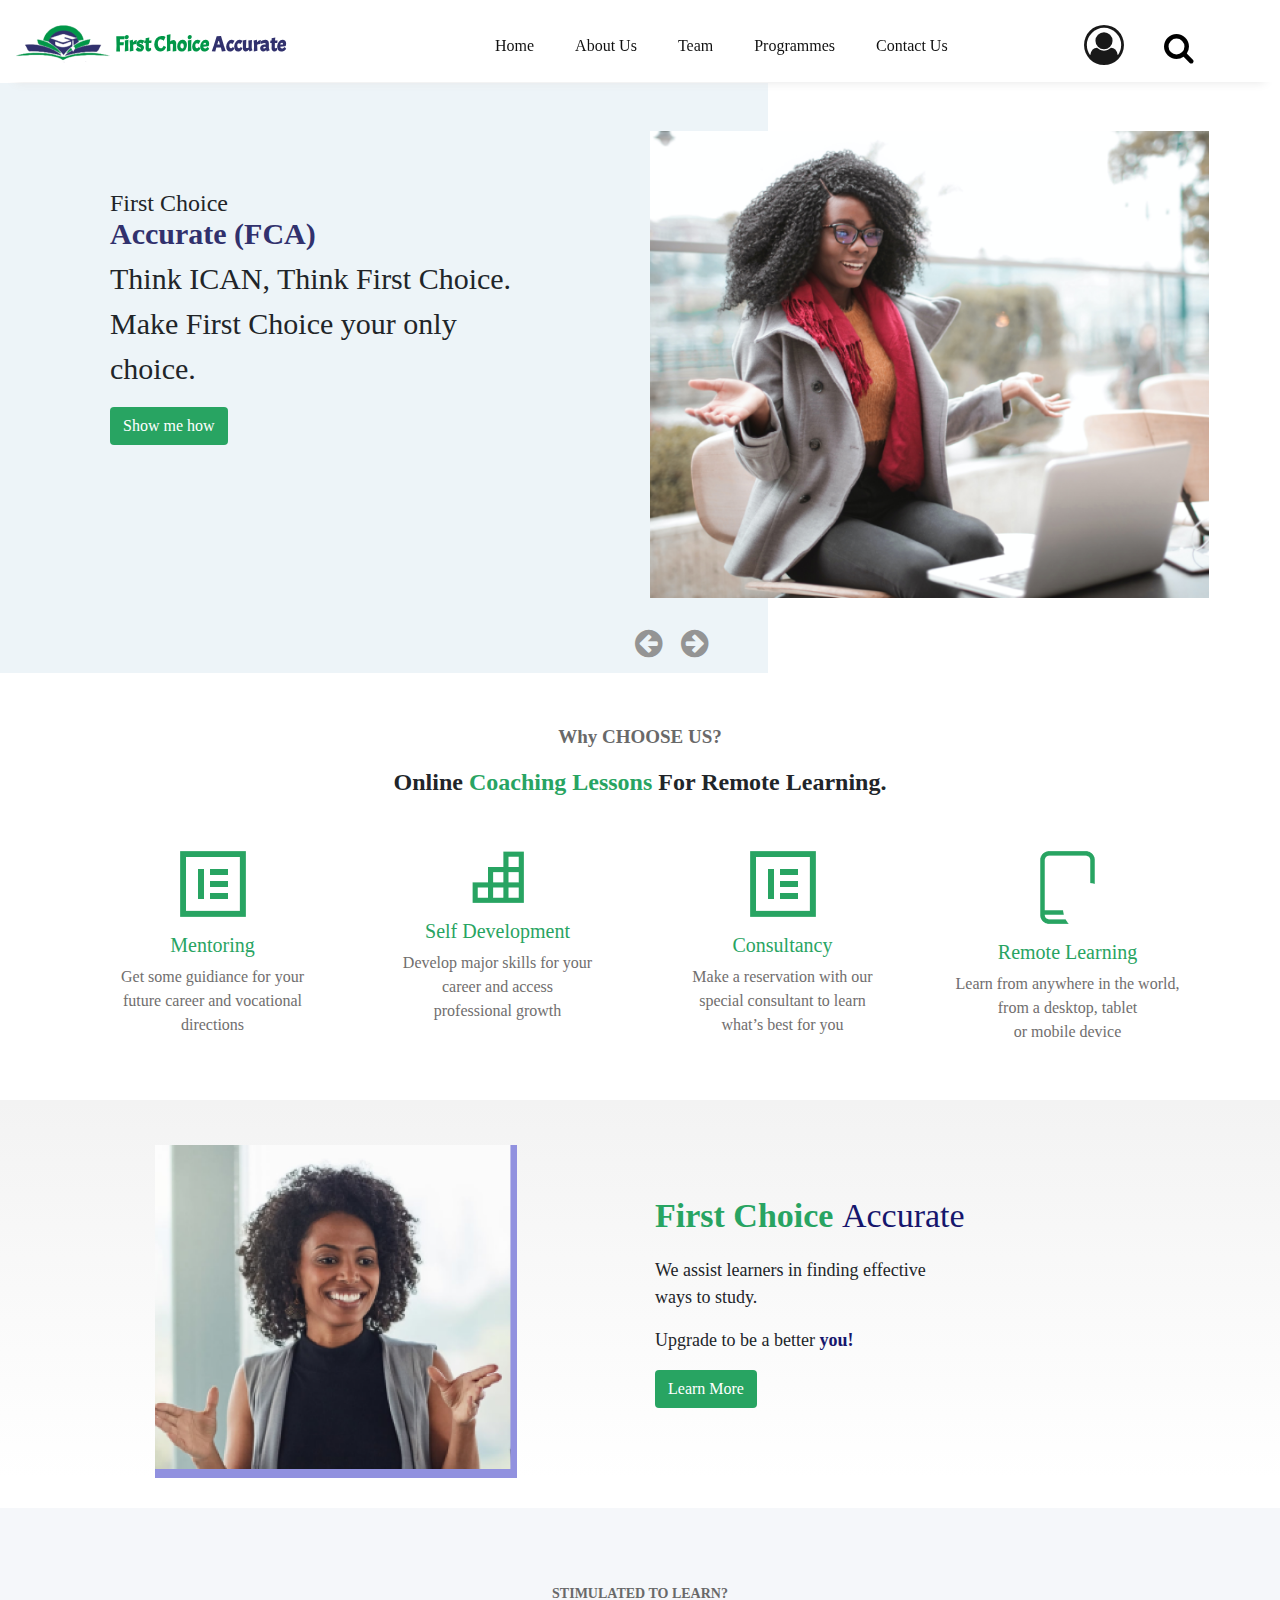
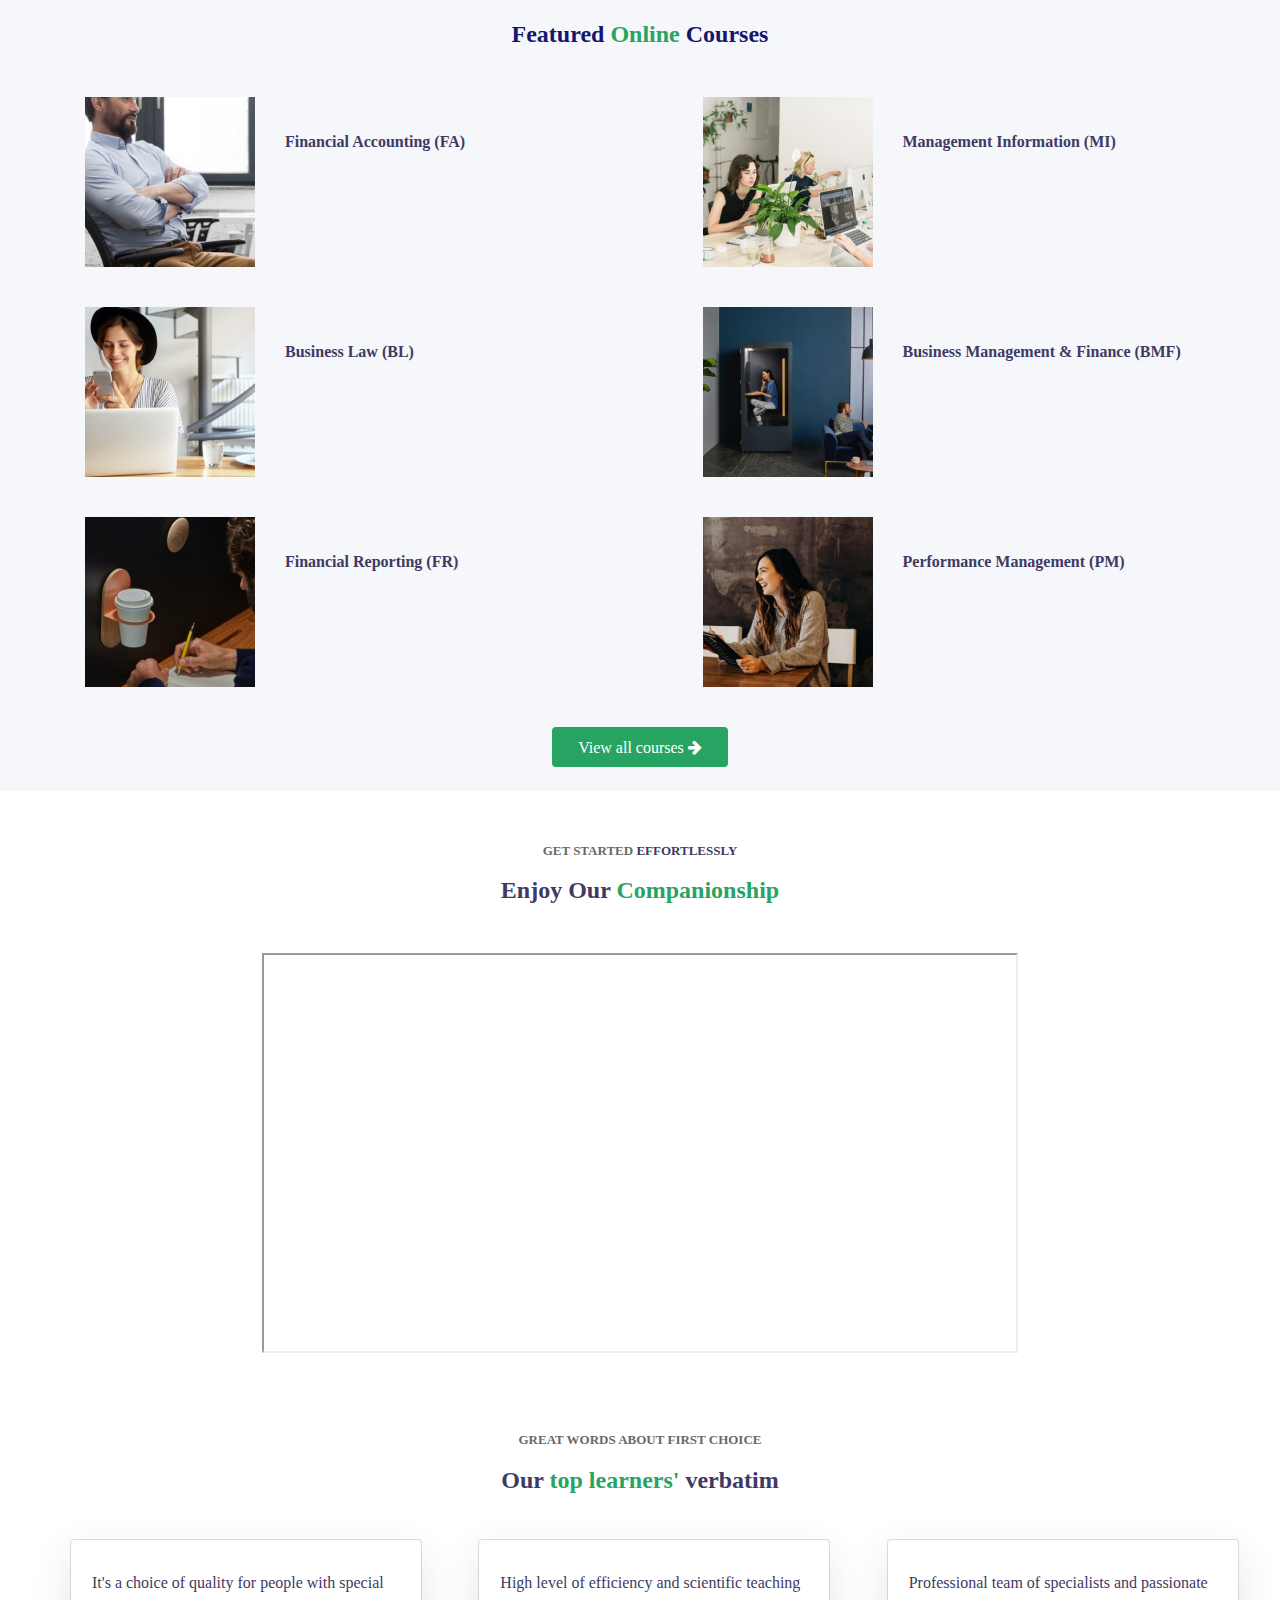
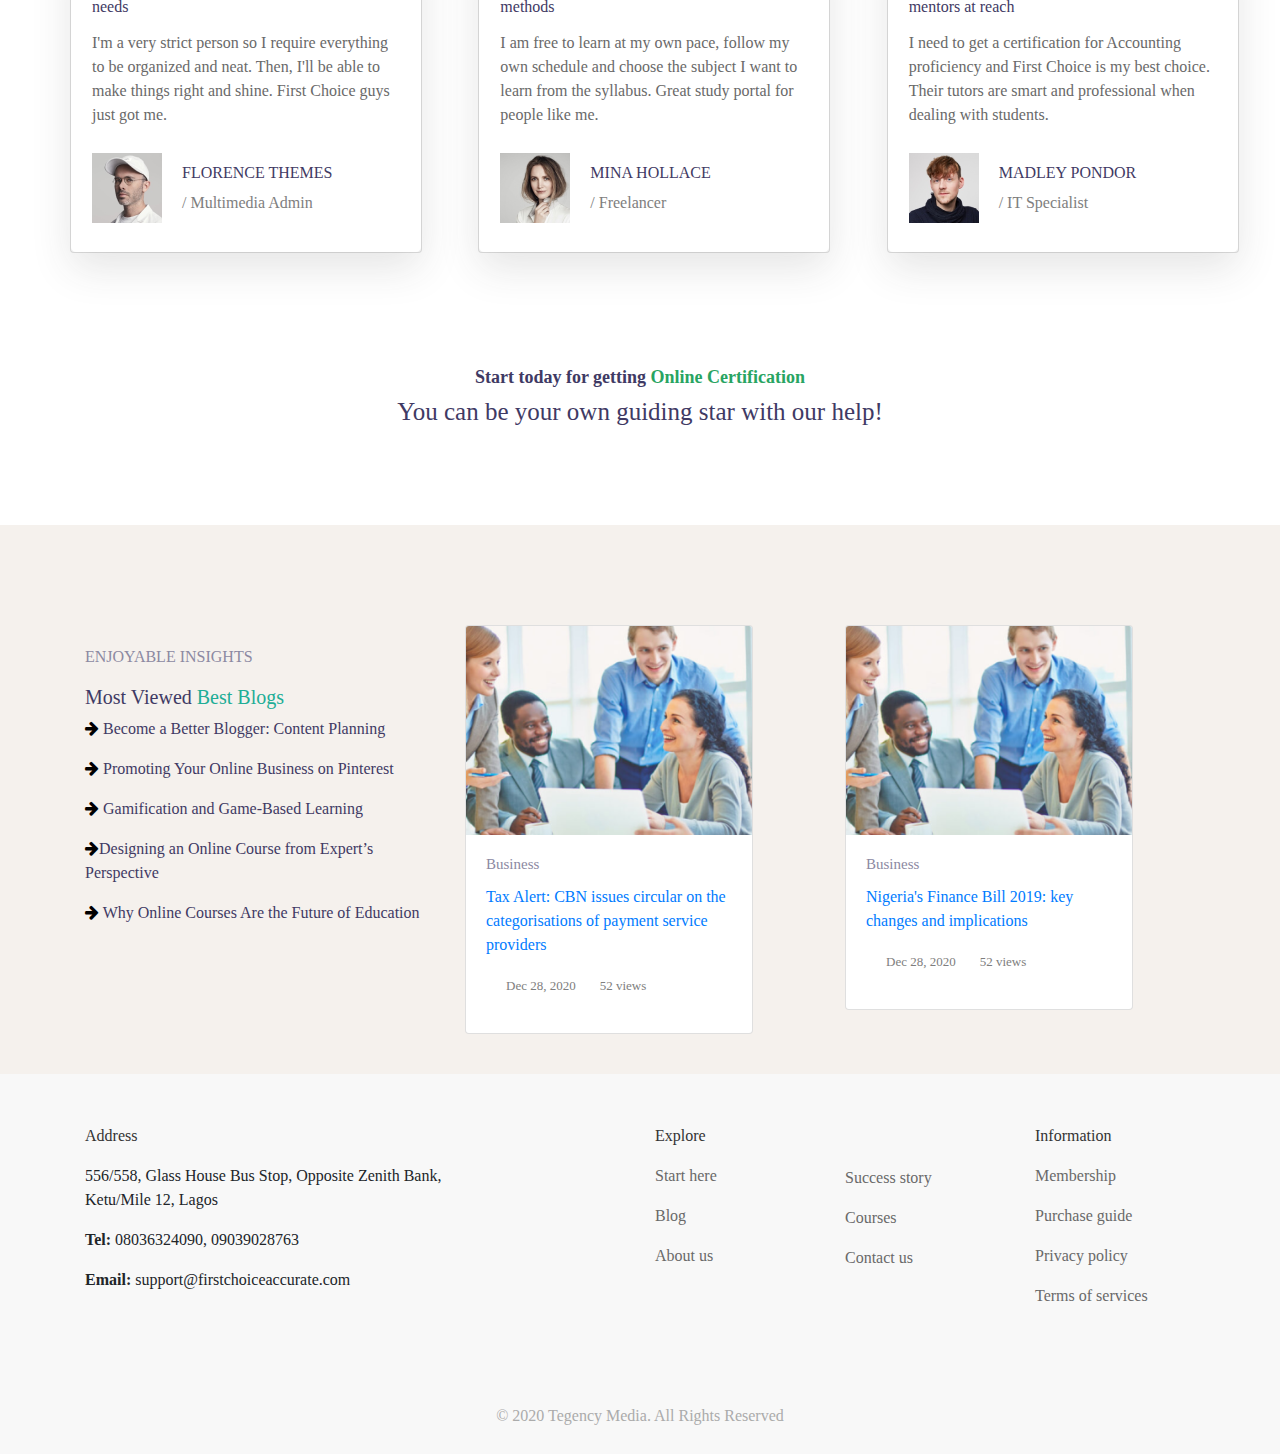
==== commit 6b4e2cf4: "edited the other pages" ====
--- a/index.html
+++ b/index.html
@@ -488,7 +488,7 @@
 
     <div class="col-sm col-md">
         <div class="copyright">
-            <p>&copy; 2020 First Choice associates</p>
+            <p>&copy; 2020 Tegency Media. All Rights Reserved</p>
         </div>
     </div>
 
